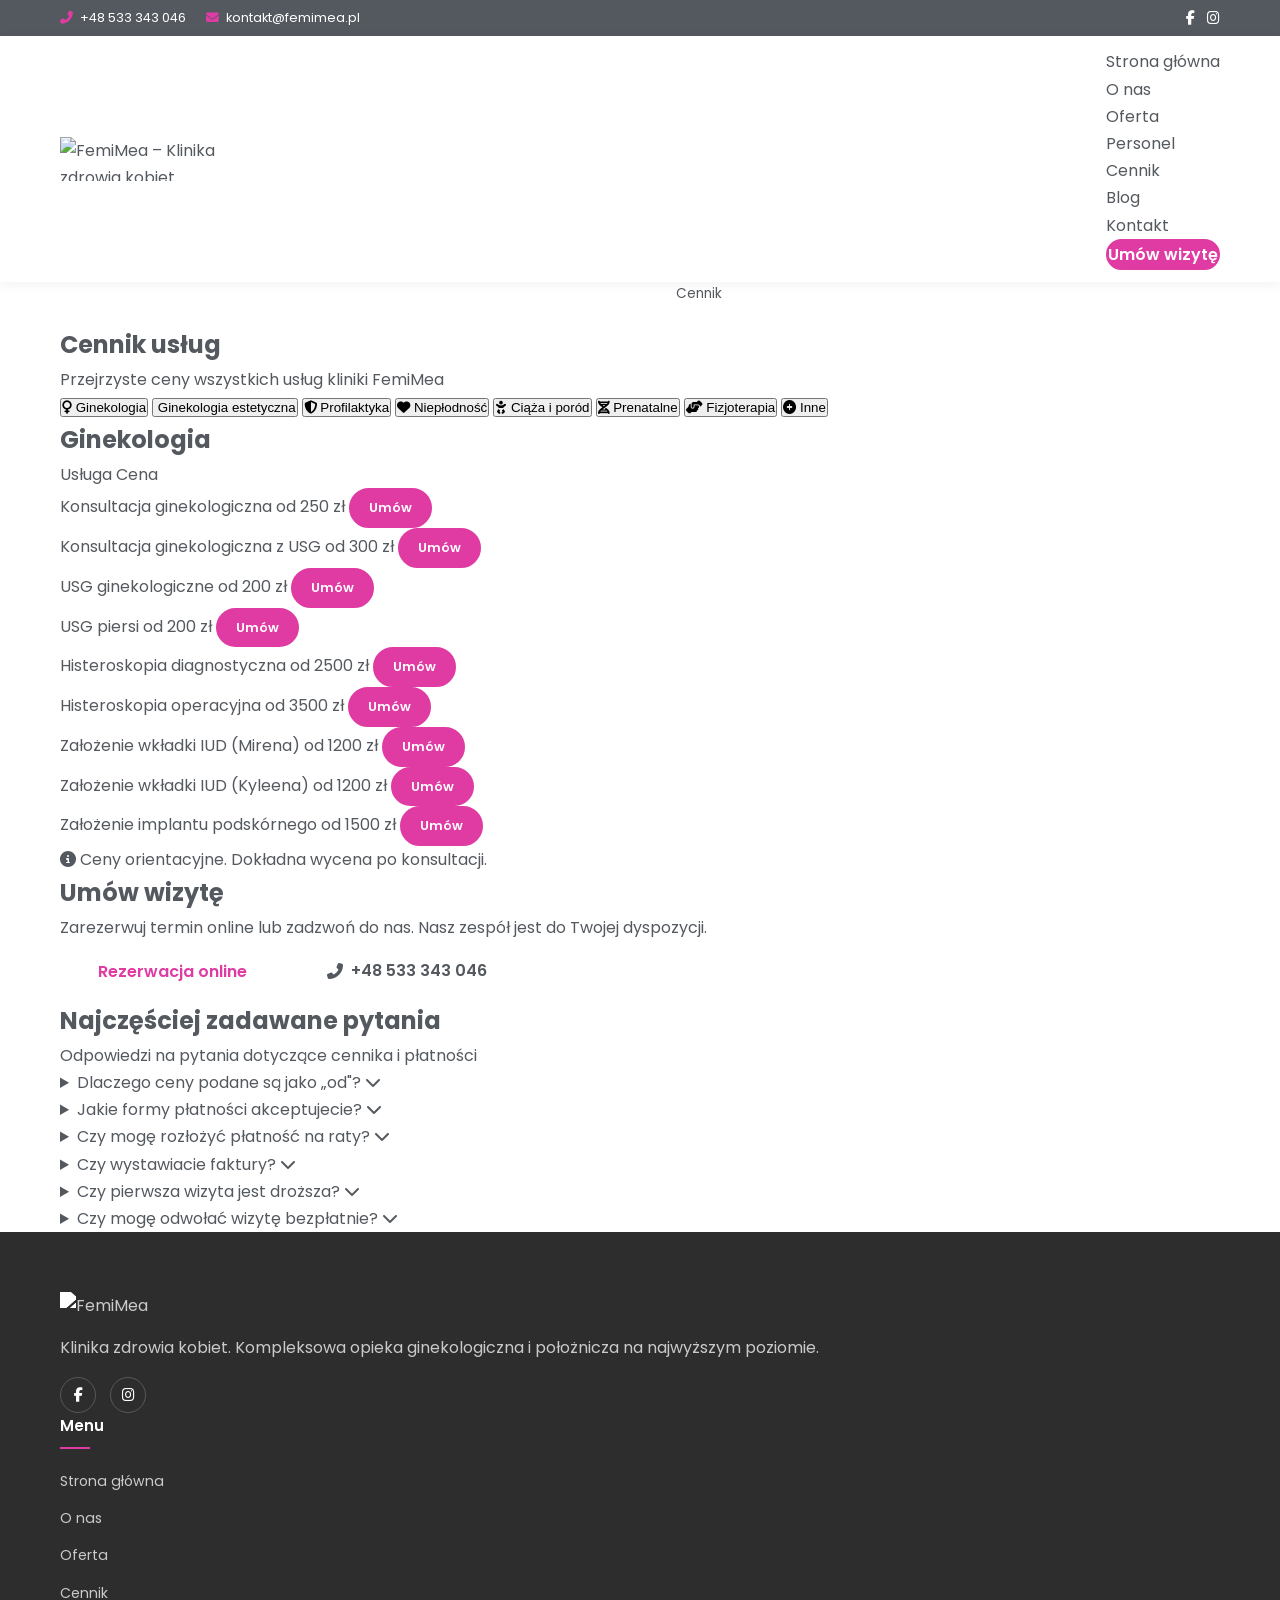
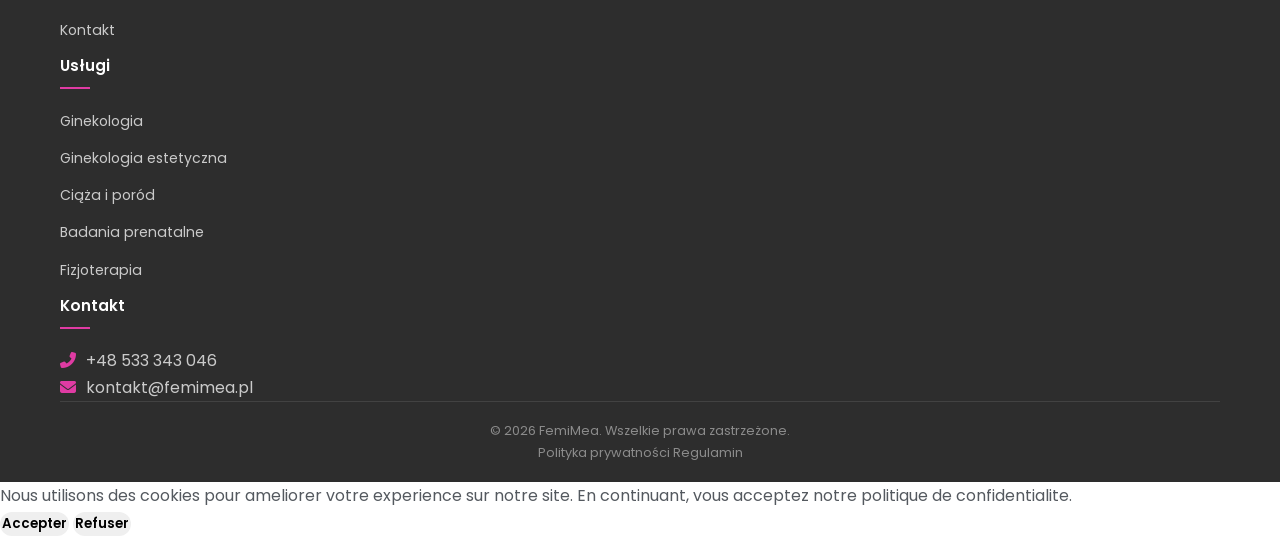
==== FemiMea/cennik.html @ 3c77c41d "feat: Add FemiMea static website - initial batch (CSS, JS, oferta, cennik) First batch of files for " ====
<!DOCTYPE html>
<html lang="pl">
<head>
    <meta charset="UTF-8">
    <meta name="viewport" content="width=device-width, initial-scale=1.0">
    <meta name="description" content="Cennik usług kliniki FemiMea – ginekologia, ginekologia estetyczna, profilaktyka, niepłodność, ciąża, badania prenatalne, fizjoterapia. Sprawdź aktualne ceny.">
    <meta name="keywords" content="cennik ginekolog, cennik usług ginekologicznych, FemiMea cennik, ginekologia estetyczna ceny, badania prenatalne cena, fizjoterapia uroginekologiczna cena">
    <meta name="robots" content="index, follow">
    <meta property="og:title" content="Cennik usług – FemiMea | Klinika zdrowia kobiet">
    <meta property="og:description" content="Sprawdź cennik usług kliniki FemiMea. Ginekologia, ginekologia estetyczna, profilaktyka, ciąża i wiele więcej.">
    <meta property="og:type" content="website">
    <meta property="og:image" content="https://femimea.pl/wp-content/uploads/2022/11/femimea-logo.png">
    <link rel="canonical" href="https://femimea.pl/cennik">
    <title>Cennik usług – FemiMea | Klinika zdrowia kobiet</title>
    <link rel="preconnect" href="https://fonts.googleapis.com">
    <link rel="preconnect" href="https://fonts.gstatic.com" crossorigin>
    <link href="https://fonts.googleapis.com/css2?family=Poppins:wght@300;400;500;600;700&display=swap" rel="stylesheet">
    <link rel="stylesheet" href="https://cdnjs.cloudflare.com/ajax/libs/font-awesome/6.5.1/css/all.min.css">
    <link rel="stylesheet" href="assets/css/styles.css">

    <script type="application/ld+json">
    {
        "@context": "https://schema.org",
        "@type": "MedicalBusiness",
        "name": "FemiMea",
        "image": "https://femimea.pl/wp-content/uploads/2022/11/femimea-logo.png",
        "telephone": "+48533343046",
        "priceRange": "$$",
        "medicalSpecialty": "Gynecology"
    }
    </script>
</head>
<body>

    <!-- ===== TOP BAR ===== -->
    <div class="top-bar">
        <div class="container top-bar__inner">
            <div class="top-bar__contact">
                <a href="tel:+48533343046" class="top-bar__link">
                    <i class="fas fa-phone-alt"></i> +48 533 343 046
                </a>
                <a href="mailto:kontakt@femimea.pl" class="top-bar__link">
                    <i class="fas fa-envelope"></i> kontakt@femimea.pl
                </a>
            </div>
            <div class="top-bar__social">
                <a href="#" aria-label="Facebook" class="top-bar__social-link"><i class="fab fa-facebook-f"></i></a>
                <a href="#" aria-label="Instagram" class="top-bar__social-link"><i class="fab fa-instagram"></i></a>
            </div>
        </div>
    </div>

    <!-- ===== HEADER / NAV ===== -->
    <header class="header" id="header">
        <div class="container header__inner">
            <a href="index.html" class="header__logo">
                <img src="https://femimea.pl/wp-content/uploads/2022/11/femimea-logo.png" alt="FemiMea – Klinika zdrowia kobiet" width="180" height="48">
            </a>

            <button class="header__hamburger" id="navToggle" aria-label="Otwórz menu" aria-expanded="false">
                <span></span><span></span><span></span>
            </button>

            <nav class="header__nav" id="mainNav" aria-label="Nawigacja główna">
                <ul class="header__menu">
                    <li><a href="index.html" class="header__menu-link">Strona główna</a></li>
                    <li><a href="o-nas.html" class="header__menu-link">O nas</a></li>
                    <li><a href="oferta.html" class="header__menu-link">Oferta</a></li>
                    <li><a href="personel.html" class="header__menu-link">Personel</a></li>
                    <li><a href="cennik.html" class="header__menu-link active" aria-current="page">Cennik</a></li>
                    <li><a href="blog.html" class="header__menu-link">Blog</a></li>
                    <li><a href="kontakt.html" class="header__menu-link">Kontakt</a></li>
                </ul>
                <a href="rejestracja.html" class="btn btn--primary header__cta">Umów wizytę</a>
            </nav>
        </div>
    </header>

    <main>

        <!-- ===== HERO BANNER ===== -->
        <section class="hero hero--subpage">
            <div class="container">
                <nav class="breadcrumbs" aria-label="Ścieżka nawigacji">
                    <ol class="breadcrumbs__list" itemscope itemtype="https://schema.org/BreadcrumbList">
                        <li class="breadcrumbs__item" itemprop="itemListElement" itemscope itemtype="https://schema.org/ListItem">
                            <a href="index.html" itemprop="item"><span itemprop="name">Strona główna</span></a>
                            <meta itemprop="position" content="1">
                        </li>
                        <li class="breadcrumbs__item" itemprop="itemListElement" itemscope itemtype="https://schema.org/ListItem">
                            <span itemprop="name" aria-current="page">Cennik</span>
                            <meta itemprop="position" content="2">
                        </li>
                    </ol>
                </nav>
                <h1 class="hero__title">Cennik usług</h1>
                <p class="hero__subtitle">Przejrzyste ceny wszystkich usług kliniki FemiMea</p>
            </div>
        </section>

        <!-- ===== PRICING SECTION ===== -->
        <section class="pricing" id="cennik">
            <div class="container">

                <!-- Tab Navigation -->
                <div class="tabs" role="tablist" aria-label="Kategorie usług">
                    <button class="tabs__btn active" role="tab" aria-selected="true" aria-controls="panel-ginekologia" data-tab="ginekologia" id="tab-ginekologia">
                        <i class="fas fa-venus"></i> Ginekologia
                    </button>
                    <button class="tabs__btn" role="tab" aria-selected="false" aria-controls="panel-estetyczna" data-tab="estetyczna" id="tab-estetyczna">
                        <i class="fas fa-sparkles"></i> Ginekologia estetyczna
                    </button>
                    <button class="tabs__btn" role="tab" aria-selected="false" aria-controls="panel-profilaktyka" data-tab="profilaktyka" id="tab-profilaktyka">
                        <i class="fas fa-shield-alt"></i> Profilaktyka
                    </button>
                    <button class="tabs__btn" role="tab" aria-selected="false" aria-controls="panel-nieplodnosc" data-tab="nieplodnosc" id="tab-nieplodnosc">
                        <i class="fas fa-heart"></i> Niepłodność
                    </button>
                    <button class="tabs__btn" role="tab" aria-selected="false" aria-controls="panel-ciaza" data-tab="ciaza" id="tab-ciaza">
                        <i class="fas fa-baby"></i> Ciąża i poród
                    </button>
                    <button class="tabs__btn" role="tab" aria-selected="false" aria-controls="panel-prenatalne" data-tab="prenatalne" id="tab-prenatalne">
                        <i class="fas fa-dna"></i> Prenatalne
                    </button>
                    <button class="tabs__btn" role="tab" aria-selected="false" aria-controls="panel-fizjoterapia" data-tab="fizjoterapia" id="tab-fizjoterapia">
                        <i class="fas fa-hands-helping"></i> Fizjoterapia
                    </button>
                    <button class="tabs__btn" role="tab" aria-selected="false" aria-controls="panel-inne" data-tab="inne" id="tab-inne">
                        <i class="fas fa-plus-circle"></i> Inne
                    </button>
                </div>

                <!-- ===== TAB PANELS ===== -->

                <!-- GINEKOLOGIA -->
                <div class="tabs__panel active" role="tabpanel" id="panel-ginekologia" aria-labelledby="tab-ginekologia" data-panel="ginekologia">
                    <h2 class="tabs__panel-title">Ginekologia</h2>
                    <div class="pricing-table">
                        <div class="pricing-table__header">
                            <span class="pricing-table__col pricing-table__col--service">Usługa</span>
                            <span class="pricing-table__col pricing-table__col--price">Cena</span>
                            <span class="pricing-table__col pricing-table__col--action"></span>
                        </div>
                        <div class="pricing-table__row">
                            <span class="pricing-table__service">Konsultacja ginekologiczna</span>
                            <span class="pricing-table__price">od 250 zł</span>
                            <a href="rejestracja.html" class="btn btn--sm btn--primary">Umów</a>
                        </div>
                        <div class="pricing-table__row">
                            <span class="pricing-table__service">Konsultacja ginekologiczna z USG</span>
                            <span class="pricing-table__price">od 300 zł</span>
                            <a href="rejestracja.html" class="btn btn--sm btn--primary">Umów</a>
                        </div>
                        <div class="pricing-table__row">
                            <span class="pricing-table__service">USG ginekologiczne</span>
                            <span class="pricing-table__price">od 200 zł</span>
                            <a href="rejestracja.html" class="btn btn--sm btn--primary">Umów</a>
                        </div>
                        <div class="pricing-table__row">
                            <span class="pricing-table__service">USG piersi</span>
                            <span class="pricing-table__price">od 200 zł</span>
                            <a href="rejestracja.html" class="btn btn--sm btn--primary">Umów</a>
                        </div>
                        <div class="pricing-table__row">
                            <span class="pricing-table__service">Histeroskopia diagnostyczna</span>
                            <span class="pricing-table__price">od 2500 zł</span>
                            <a href="rejestracja.html" class="btn btn--sm btn--primary">Umów</a>
                        </div>
                        <div class="pricing-table__row">
                            <span class="pricing-table__service">Histeroskopia operacyjna</span>
                            <span class="pricing-table__price">od 3500 zł</span>
                            <a href="rejestracja.html" class="btn btn--sm btn--primary">Umów</a>
                        </div>
                        <div class="pricing-table__row">
                            <span class="pricing-table__service">Założenie wkładki IUD (Mirena)</span>
                            <span class="pricing-table__price">od 1200 zł</span>
                            <a href="rejestracja.html" class="btn btn--sm btn--primary">Umów</a>
                        </div>
                        <div class="pricing-table__row">
                            <span class="pricing-table__service">Założenie wkładki IUD (Kyleena)</span>
                            <span class="pricing-table__price">od 1200 zł</span>
                            <a href="rejestracja.html" class="btn btn--sm btn--primary">Umów</a>
                        </div>
                        <div class="pricing-table__row">
                            <span class="pricing-table__service">Założenie implantu podskórnego</span>
                            <span class="pricing-table__price">od 1500 zł</span>
                            <a href="rejestracja.html" class="btn btn--sm btn--primary">Umów</a>
                        </div>
                    </div>
                </div>

                <!-- GINEKOLOGIA ESTETYCZNA -->
                <div class="tabs__panel" role="tabpanel" id="panel-estetyczna" aria-labelledby="tab-estetyczna" data-panel="estetyczna" hidden>
                    <h2 class="tabs__panel-title">Ginekologia estetyczna</h2>
                    <div class="pricing-table">
                        <div class="pricing-table__header">
                            <span class="pricing-table__col pricing-table__col--service">Usługa</span>
                            <span class="pricing-table__col pricing-table__col--price">Cena</span>
                            <span class="pricing-table__col pricing-table__col--action"></span>
                        </div>
                        <div class="pricing-table__row">
                            <span class="pricing-table__service">Terapia HIFU</span>
                            <span class="pricing-table__price">od 3000 zł</span>
                            <a href="rejestracja.html" class="btn btn--sm btn--primary">Umów</a>
                        </div>
                        <div class="pricing-table__row">
                            <span class="pricing-table__service">Labioplastyka</span>
                            <span class="pricing-table__price">od 4000 zł</span>
                            <a href="rejestracja.html" class="btn btn--sm btn--primary">Umów</a>
                        </div>
                        <div class="pricing-table__row">
                            <span class="pricing-table__service">G-Shot</span>
                            <span class="pricing-table__price">od 1500 zł</span>
                            <a href="rejestracja.html" class="btn btn--sm btn--primary">Umów</a>
                        </div>
                        <div class="pricing-table__row">
                            <span class="pricing-table__service">O-Shot</span>
                            <span class="pricing-table__price">od 1500 zł</span>
                            <a href="rejestracja.html" class="btn btn--sm btn--primary">Umów</a>
                        </div>
                        <div class="pricing-table__row">
                            <span class="pricing-table__service">Kwas hialuronowy wargi sromowe</span>
                            <span class="pricing-table__price">od 2500 zł</span>
                            <a href="rejestracja.html" class="btn btn--sm btn--primary">Umów</a>
                        </div>
                        <div class="pricing-table__row">
                            <span class="pricing-table__service">Rewitalizacja PRP</span>
                            <span class="pricing-table__price">od 1200 zł</span>
                            <a href="rejestracja.html" class="btn btn--sm btn--primary">Umów</a>
                        </div>
                        <div class="pricing-table__row">
                            <span class="pricing-table__service">Plastyka krocza</span>
                            <span class="pricing-table__price">od 4000 zł</span>
                            <a href="rejestracja.html" class="btn btn--sm btn--primary">Umów</a>
                        </div>
                    </div>
                </div>

                <!-- PROFILAKTYKA -->
                <div class="tabs__panel" role="tabpanel" id="panel-profilaktyka" aria-labelledby="tab-profilaktyka" data-panel="profilaktyka" hidden>
                    <h2 class="tabs__panel-title">Profilaktyka</h2>
                    <div class="pricing-table">
                        <div class="pricing-table__header">
                            <span class="pricing-table__col pricing-table__col--service">Usługa</span>
                            <span class="pricing-table__col pricing-table__col--price">Cena</span>
                            <span class="pricing-table__col pricing-table__col--action"></span>
                        </div>
                        <div class="pricing-table__row">
                            <span class="pricing-table__service">Test HPV</span>
                            <span class="pricing-table__price">od 250 zł</span>
                            <a href="rejestracja.html" class="btn btn--sm btn--primary">Umów</a>
                        </div>
                        <div class="pricing-table__row">
                            <span class="pricing-table__service">Cytologia LBC</span>
                            <span class="pricing-table__price">od 150 zł</span>
                            <a href="rejestracja.html" class="btn btn--sm btn--primary">Umów</a>
                        </div>
                        <div class="pricing-table__row">
                            <span class="pricing-table__service">Kolposkopia</span>
                            <span class="pricing-table__price">od 300 zł</span>
                            <a href="rejestracja.html" class="btn btn--sm btn--primary">Umów</a>
                        </div>
                        <div class="pricing-table__row">
                            <span class="pricing-table__service">Konizacja LEEP/LLETZ</span>
                            <span class="pricing-table__price">od 2500 zł</span>
                            <a href="rejestracja.html" class="btn btn--sm btn--primary">Umów</a>
                        </div>
                        <div class="pricing-table__row">
                            <span class="pricing-table__service">Szczepienie HPV Gardasil 9</span>
                            <span class="pricing-table__price">od 800 zł/dawka</span>
                            <a href="rejestracja.html" class="btn btn--sm btn--primary">Umów</a>
                        </div>
                    </div>
                </div>

                <!-- NIEPŁODNOŚĆ -->
                <div class="tabs__panel" role="tabpanel" id="panel-nieplodnosc" aria-labelledby="tab-nieplodnosc" data-panel="nieplodnosc" hidden>
                    <h2 class="tabs__panel-title">Niepłodność</h2>
                    <div class="pricing-table">
                        <div class="pricing-table__header">
                            <span class="pricing-table__col pricing-table__col--service">Usługa</span>
                            <span class="pricing-table__col pricing-table__col--price">Cena</span>
                            <span class="pricing-table__col pricing-table__col--action"></span>
                        </div>
                        <div class="pricing-table__row">
                            <span class="pricing-table__service">Konsultacja ws. niepłodności</span>
                            <span class="pricing-table__price">od 300 zł</span>
                            <a href="rejestracja.html" class="btn btn--sm btn--primary">Umów</a>
                        </div>
                        <div class="pricing-table__row">
                            <span class="pricing-table__service">Diagnostyka hormonalna</span>
                            <span class="pricing-table__price">od 300 zł</span>
                            <a href="rejestracja.html" class="btn btn--sm btn--primary">Umów</a>
                        </div>
                        <div class="pricing-table__row">
                            <span class="pricing-table__service">HyFoSy</span>
                            <span class="pricing-table__price">od 1500 zł</span>
                            <a href="rejestracja.html" class="btn btn--sm btn--primary">Umów</a>
                        </div>
                        <div class="pricing-table__row">
                            <span class="pricing-table__service">Monitorowanie owulacji</span>
                            <span class="pricing-table__price">od 200 zł/wizyta</span>
                            <a href="rejestracja.html" class="btn btn--sm btn--primary">Umów</a>
                        </div>
                    </div>
                </div>

                <!-- CIĄŻA I PORÓD -->
                <div class="tabs__panel" role="tabpanel" id="panel-ciaza" aria-labelledby="tab-ciaza" data-panel="ciaza" hidden>
                    <h2 class="tabs__panel-title">Ciąża i poród</h2>
                    <div class="pricing-table">
                        <div class="pricing-table__header">
                            <span class="pricing-table__col pricing-table__col--service">Usługa</span>
                            <span class="pricing-table__col pricing-table__col--price">Cena</span>
                            <span class="pricing-table__col pricing-table__col--action"></span>
                        </div>
                        <div class="pricing-table__row">
                            <span class="pricing-table__service">Wizyta położnicza z USG</span>
                            <span class="pricing-table__price">od 300 zł</span>
                            <a href="rejestracja.html" class="btn btn--sm btn--primary">Umów</a>
                        </div>
                        <div class="pricing-table__row">
                            <span class="pricing-table__service">Badanie KTG</span>
                            <span class="pricing-table__price">od 100 zł</span>
                            <a href="rejestracja.html" class="btn btn--sm btn--primary">Umów</a>
                        </div>
                        <div class="pricing-table__row">
                            <span class="pricing-table__service">Konsultacja z położną</span>
                            <span class="pricing-table__price">od 150 zł</span>
                            <a href="rejestracja.html" class="btn btn--sm btn--primary">Umów</a>
                        </div>
                        <div class="pricing-table__row">
                            <span class="pricing-table__service">Kurs przedporodowy indywidualny</span>
                            <span class="pricing-table__price">od 500 zł</span>
                            <a href="rejestracja.html" class="btn btn--sm btn--primary">Umów</a>
                        </div>
                    </div>
                </div>

                <!-- PRENATALNE -->
                <div class="tabs__panel" role="tabpanel" id="panel-prenatalne" aria-labelledby="tab-prenatalne" data-panel="prenatalne" hidden>
                    <h2 class="tabs__panel-title">Badania prenatalne</h2>
                    <div class="pricing-table">
                        <div class="pricing-table__header">
                            <span class="pricing-table__col pricing-table__col--service">Usługa</span>
                            <span class="pricing-table__col pricing-table__col--price">Cena</span>
                            <span class="pricing-table__col pricing-table__col--action"></span>
                        </div>
                        <div class="pricing-table__row">
                            <span class="pricing-table__service">USG genetyczne I trymestru</span>
                            <span class="pricing-table__price">od 400 zł</span>
                            <a href="rejestracja.html" class="btn btn--sm btn--primary">Umów</a>
                        </div>
                        <div class="pricing-table__row">
                            <span class="pricing-table__service">Test wolnego DNA płodu</span>
                            <span class="pricing-table__price">od 1800 zł</span>
                            <a href="rejestracja.html" class="btn btn--sm btn--primary">Umów</a>
                        </div>
                        <div class="pricing-table__row">
                            <span class="pricing-table__service">USG II trymestru</span>
                            <span class="pricing-table__price">od 350 zł</span>
                            <a href="rejestracja.html" class="btn btn--sm btn--primary">Umów</a>
                        </div>
                        <div class="pricing-table__row">
                            <span class="pricing-table__service">USG III trymestru</span>
                            <span class="pricing-table__price">od 300 zł</span>
                            <a href="rejestracja.html" class="btn btn--sm btn--primary">Umów</a>
                        </div>
                    </div>
                </div>

                <!-- FIZJOTERAPIA -->
                <div class="tabs__panel" role="tabpanel" id="panel-fizjoterapia" aria-labelledby="tab-fizjoterapia" data-panel="fizjoterapia" hidden>
                    <h2 class="tabs__panel-title">Fizjoterapia</h2>
                    <div class="pricing-table">
                        <div class="pricing-table__header">
                            <span class="pricing-table__col pricing-table__col--service">Usługa</span>
                            <span class="pricing-table__col pricing-table__col--price">Cena</span>
                            <span class="pricing-table__col pricing-table__col--action"></span>
                        </div>
                        <div class="pricing-table__row">
                            <span class="pricing-table__service">Fizjoterapia uroginekologiczna</span>
                            <span class="pricing-table__price">od 200 zł</span>
                            <a href="rejestracja.html" class="btn btn--sm btn--primary">Umów</a>
                        </div>
                        <div class="pricing-table__row">
                            <span class="pricing-table__service">Fizjoterapia w ciąży</span>
                            <span class="pricing-table__price">od 200 zł</span>
                            <a href="rejestracja.html" class="btn btn--sm btn--primary">Umów</a>
                        </div>
                        <div class="pricing-table__row">
                            <span class="pricing-table__service">Fizjoterapia poporodowa</span>
                            <span class="pricing-table__price">od 200 zł</span>
                            <a href="rejestracja.html" class="btn btn--sm btn--primary">Umów</a>
                        </div>
                    </div>
                </div>

                <!-- INNE -->
                <div class="tabs__panel" role="tabpanel" id="panel-inne" aria-labelledby="tab-inne" data-panel="inne" hidden>
                    <h2 class="tabs__panel-title">Inne usługi</h2>
                    <div class="pricing-table">
                        <div class="pricing-table__header">
                            <span class="pricing-table__col pricing-table__col--service">Usługa</span>
                            <span class="pricing-table__col pricing-table__col--price">Cena</span>
                            <span class="pricing-table__col pricing-table__col--action"></span>
                        </div>
                        <div class="pricing-table__row">
                            <span class="pricing-table__service">Konsultacja endokrynologiczna</span>
                            <span class="pricing-table__price">od 300 zł</span>
                            <a href="rejestracja.html" class="btn btn--sm btn--primary">Umów</a>
                        </div>
                        <div class="pricing-table__row">
                            <span class="pricing-table__service">Konsultacja kardiologiczna</span>
                            <span class="pricing-table__price">od 300 zł</span>
                            <a href="rejestracja.html" class="btn btn--sm btn--primary">Umów</a>
                        </div>
                        <div class="pricing-table__row">
                            <span class="pricing-table__service">Konsultacja psychologiczna/seksuologiczna</span>
                            <span class="pricing-table__price">od 250 zł</span>
                            <a href="rejestracja.html" class="btn btn--sm btn--primary">Umów</a>
                        </div>
                        <div class="pricing-table__row">
                            <span class="pricing-table__service">Wlew żelaza (Ferinject)</span>
                            <span class="pricing-table__price">od 400 zł</span>
                            <a href="rejestracja.html" class="btn btn--sm btn--primary">Umów</a>
                        </div>
                        <div class="pricing-table__row">
                            <span class="pricing-table__service">Diagnostyka menopauzy</span>
                            <span class="pricing-table__price">od 400 zł</span>
                            <a href="rejestracja.html" class="btn btn--sm btn--primary">Umów</a>
                        </div>
                    </div>
                </div>

                <!-- Disclaimer -->
                <p class="pricing__disclaimer">
                    <i class="fas fa-info-circle"></i>
                    Ceny orientacyjne. Dokładna wycena po konsultacji.
                </p>

            </div>
        </section>

        <!-- ===== CTA SECTION ===== -->
        <section class="cta">
            <div class="container cta__inner">
                <h2 class="cta__title">Umów wizytę</h2>
                <p class="cta__text">Zarezerwuj termin online lub zadzwoń do nas. Nasz zespół jest do Twojej dyspozycji.</p>
                <div class="cta__buttons">
                    <a href="rejestracja.html" class="btn btn--white btn--lg">Rezerwacja online</a>
                    <a href="tel:+48533343046" class="btn btn--outline-white btn--lg">
                        <i class="fas fa-phone-alt"></i> +48 533 343 046
                    </a>
                </div>
            </div>
        </section>

        <!-- ===== FAQ SECTION ===== -->
        <section class="faq" id="faq">
            <div class="container">
                <h2 class="section-title">Najczęściej zadawane pytania</h2>
                <p class="section-subtitle">Odpowiedzi na pytania dotyczące cennika i płatności</p>

                <div class="faq__list">
                    <details class="faq__item">
                        <summary class="faq__question">
                            <span>Dlaczego ceny podane są jako „od"?</span>
                            <i class="fas fa-chevron-down faq__icon"></i>
                        </summary>
                        <div class="faq__answer">
                            <p>Ceny podane na stronie są cenami orientacyjnymi. Ostateczny koszt usługi zależy od indywidualnego przypadku, zakresu badań i zastosowanych materiałów. Dokładną wycenę otrzymasz po konsultacji z lekarzem.</p>
                        </div>
                    </details>

                    <details class="faq__item">
                        <summary class="faq__question">
                            <span>Jakie formy płatności akceptujecie?</span>
                            <i class="fas fa-chevron-down faq__icon"></i>
                        </summary>
                        <div class="faq__answer">
                            <p>Akceptujemy płatności gotówką, kartą płatniczą oraz BLIK. Dla wybranych zabiegów możliwe są również płatności ratalne.</p>
                        </div>
                    </details>

                    <details class="faq__item">
                        <summary class="faq__question">
                            <span>Czy mogę rozłożyć płatność na raty?</span>
                            <i class="fas fa-chevron-down faq__icon"></i>
                        </summary>
                        <div class="faq__answer">
                            <p>Tak, dla zabiegów o wyższej wartości (np. ginekologia estetyczna, histeroskopia) oferujemy możliwość rozłożenia płatności na raty. Szczegóły ustalisz w recepcji kliniki.</p>
                        </div>
                    </details>

                    <details class="faq__item">
                        <summary class="faq__question">
                            <span>Czy wystawiacie faktury?</span>
                            <i class="fas fa-chevron-down faq__icon"></i>
                        </summary>
                        <div class="faq__answer">
                            <p>Tak, na życzenie pacjentki wystawiamy faktury VAT. Prosimy o zgłoszenie chęci otrzymania faktury przed dokonaniem płatności.</p>
                        </div>
                    </details>

                    <details class="faq__item">
                        <summary class="faq__question">
                            <span>Czy pierwsza wizyta jest droższa?</span>
                            <i class="fas fa-chevron-down faq__icon"></i>
                        </summary>
                        <div class="faq__answer">
                            <p>Nie, cena pierwszej wizyty jest taka sama jak wizyty kontrolnej. Podczas pierwszej konsultacji lekarz poświęca więcej czasu na wywiad i diagnostykę, ale koszt pozostaje bez zmian.</p>
                        </div>
                    </details>

                    <details class="faq__item">
                        <summary class="faq__question">
                            <span>Czy mogę odwołać wizytę bezpłatnie?</span>
                            <i class="fas fa-chevron-down faq__icon"></i>
                        </summary>
                        <div class="faq__answer">
                            <p>Tak, wizytę można odwołać bezpłatnie z co najmniej 24-godzinnym wyprzedzeniem. W przypadku późniejszego odwołania lub niestawienia się na wizytę może zostać naliczona opłata.</p>
                        </div>
                    </details>
                </div>
            </div>
        </section>

    </main>

    <!-- ===== FOOTER ===== -->
    <footer class="footer">
        <div class="container">
            <div class="footer__grid">
                <div class="footer__col">
                    <a href="index.html" class="footer__logo">
                        <img src="https://femimea.pl/wp-content/uploads/2022/11/femimea-logo.png" alt="FemiMea" width="160" height="42">
                    </a>
                    <p class="footer__desc">Klinika zdrowia kobiet. Kompleksowa opieka ginekologiczna i położnicza na najwyższym poziomie.</p>
                    <div class="footer__social">
                        <a href="#" aria-label="Facebook"><i class="fab fa-facebook-f"></i></a>
                        <a href="#" aria-label="Instagram"><i class="fab fa-instagram"></i></a>
                    </div>
                </div>
                <div class="footer__col">
                    <h3 class="footer__heading">Menu</h3>
                    <ul class="footer__links">
                        <li><a href="index.html">Strona główna</a></li>
                        <li><a href="o-nas.html">O nas</a></li>
                        <li><a href="oferta.html">Oferta</a></li>
                        <li><a href="cennik.html">Cennik</a></li>
                        <li><a href="kontakt.html">Kontakt</a></li>
                    </ul>
                </div>
                <div class="footer__col">
                    <h3 class="footer__heading">Usługi</h3>
                    <ul class="footer__links">
                        <li><a href="oferta.html">Ginekologia</a></li>
                        <li><a href="oferta.html">Ginekologia estetyczna</a></li>
                        <li><a href="oferta.html">Ciąża i poród</a></li>
                        <li><a href="oferta.html">Badania prenatalne</a></li>
                        <li><a href="oferta.html">Fizjoterapia</a></li>
                    </ul>
                </div>
                <div class="footer__col">
                    <h3 class="footer__heading">Kontakt</h3>
                    <ul class="footer__contact">
                        <li>
                            <i class="fas fa-phone-alt"></i>
                            <a href="tel:+48533343046">+48 533 343 046</a>
                        </li>
                        <li>
                            <i class="fas fa-envelope"></i>
                            <a href="mailto:kontakt@femimea.pl">kontakt@femimea.pl</a>
                        </li>
                    </ul>
                </div>
            </div>
            <div class="footer__bottom">
                <p>&copy; 2026 FemiMea. Wszelkie prawa zastrzeżone.</p>
                <div class="footer__legal">
                    <a href="polityka-prywatnosci.html">Polityka prywatności</a>
                    <a href="regulamin.html">Regulamin</a>
                </div>
            </div>
        </div>
    </footer>

    <script src="assets/js/main.js"></script>
</body>
</html>
---- FemiMea/assets/css/styles.css ----
/* ============================================================
   FemiMea - styles.css
   Premium Women's Health Clinic
   Colors: Primary #DF3BA3, Secondary #54595F, Accent #61CE70, Teal #0CB8B6
   Font: Poppins
   ============================================================ */

/* --- RESET & BASE --- */
*, *::before, *::after { box-sizing: border-box; margin: 0; padding: 0; }

html {
  font-size: 16px;
  scroll-behavior: smooth;
  -webkit-font-smoothing: antialiased;
}

body {
  font-family: 'Poppins', sans-serif;
  color: #54595F;
  background: #fff;
  line-height: 1.7;
}

img { max-width: 100%; height: auto; display: block; }
a { color: inherit; text-decoration: none; transition: color .25s, background .25s, box-shadow .25s; }
ul, ol { list-style: none; }
address { font-style: normal; }

.container {
  width: 100%;
  max-width: 1200px;
  margin: 0 auto;
  padding: 0 20px;
}

/* --- BUTTONS --- */
.btn {
  display: inline-flex;
  align-items: center;
  gap: 8px;
  font-family: inherit;
  font-weight: 600;
  border: 2px solid transparent;
  border-radius: 30px;
  cursor: pointer;
  transition: all .3s ease;
  text-align: center;
  justify-content: center;
  white-space: nowrap;
}

.btn--sm { font-size: .8rem; padding: 7px 18px; }
.btn--md { font-size: .9rem; padding: 10px 28px; }
.btn--lg { font-size: 1rem; padding: 14px 36px; }

.btn--accent {
  background: #61CE70;
  color: #fff;
  border-color: #61CE70;
}
.btn--accent:hover { background: #4fb85d; border-color: #4fb85d; box-shadow: 0 4px 16px rgba(97,206,112,.35); }

.btn--primary {
  background: #DF3BA3;
  color: #fff;
  border-color: #DF3BA3;
}
.btn--primary:hover { background: #c82e90; border-color: #c82e90; box-shadow: 0 4px 16px rgba(223,59,163,.35); }

.btn--outline {
  background: transparent;
  color: #DF3BA3;
  border-color: #DF3BA3;
}
.btn--outline:hover { background: #DF3BA3; color: #fff; }

.btn--white {
  background: #fff;
  color: #DF3BA3;
  border-color: #fff;
}
.btn--white:hover { background: #f5f5f5; box-shadow: 0 4px 16px rgba(0,0,0,.1); }

.btn--nav { padding: 8px 24px; font-size: .85rem; }

/* --- TOP BAR --- */
.top-bar {
  background: #54595F;
  color: #fff;
  font-size: .8rem;
  padding: 6px 0;
}
.top-bar__inner {
  display: flex;
  align-items: center;
  justify-content: space-between;
  flex-wrap: wrap;
  gap: 8px;
}
.top-bar__contact { display: flex; gap: 20px; }
.top-bar__contact a { color: #fff; }
.top-bar__contact a:hover { color: #61CE70; }
.top-bar__contact i,
.top-bar__address i { margin-right: 4px; color: #DF3BA3; }
.top-bar__address { color: rgba(255,255,255,.85); }
.top-bar__social { display: flex; gap: 12px; }
.top-bar__social a { color: #fff; font-size: .9rem; }
.top-bar__social a:hover { color: #DF3BA3; }

/* --- HEADER --- */
.header {
  background: #fff;
  box-shadow: 0 2px 12px rgba(0,0,0,.06);
  position: sticky;
  top: 0;
  z-index: 1000;
}
.header__inner {
  display: flex;
  align-items: center;
  justify-content: space-between;
  padding-top: 12px;
  padding-bottom: 12px;
}
.header__logo img { height: 44px; width: auto; }
.header__nav-list {
  display: flex;
  align-items: center;
  gap: 28px;
}
.header__nav-list a {
  font-size: .9rem;
  font-weight: 500;
  color: #54595F;
  position: relative;
}
.header__nav-list a::after {
  content: '';
  position: absolute;
  bottom: -4px;
  left: 0;
  width: 0;
  height: 2px;
  background: #DF3BA3;
  transition: width .3s;
}
.header__nav-list a:hover::after,
.header__nav-list a.active::after { width: 100%; }
.header__nav-list a.active { color: #DF3BA3; }
.header__nav-list .btn::after { display: none; }

/* Hamburger */
.header__hamburger {
  display: none;
  flex-direction: column;
  gap: 5px;
  background: none;
  border: none;
  cursor: pointer;
  padding: 4px;
}
.header__hamburger span {
  display: block;
  width: 26px;
  height: 2px;
  background: #54595F;
  border-radius: 2px;
  transition: transform .3s, opacity .3s;
}
.header__hamburger.open span:nth-child(1) { transform: translateY(7px) rotate(45deg); }
.header__hamburger.open span:nth-child(2) { opacity: 0; }
.header__hamburger.open span:nth-child(3) { transform: translateY(-7px) rotate(-45deg); }

/* --- PAGE HERO / BANNER --- */
.page-hero {
  background: linear-gradient(135deg, #DF3BA3 0%, #0CB8B6 100%);
  color: #fff;
  padding: 60px 0 50px;
  text-align: center;
}
.page-hero__title {
  font-size: 2.6rem;
  font-weight: 700;
  margin-bottom: 8px;
}
.page-hero__subtitle {
  font-size: 1.1rem;
  font-weight: 300;
  opacity: .9;
}

/* Breadcrumbs */
.breadcrumbs { margin-bottom: 20px; }
.breadcrumbs__list {
  display: flex;
  align-items: center;
  justify-content: center;
  gap: 6px;
  font-size: .85rem;
}
.breadcrumbs__item a { color: rgba(255,255,255,.8); }
.breadcrumbs__item a:hover { color: #fff; text-decoration: underline; }
.breadcrumbs__item + .breadcrumbs__item::before {
  content: '\203A';
  margin-right: 6px;
  color: rgba(255,255,255,.5);
}
.breadcrumbs__item--active { color: #fff; font-weight: 500; }

/* --- FILTER BAR --- */
.filter-bar {
  background: #f8f8fa;
  padding: 28px 0;
  border-bottom: 1px solid #eee;
}
.filter-bar__buttons {
  display: flex;
  flex-wrap: wrap;
  gap: 10px;
  justify-content: center;
}
.filter-btn {
  font-family: inherit;
  font-size: .85rem;
  font-weight: 500;
  padding: 9px 22px;
  border: 2px solid #e0e0e0;
  border-radius: 30px;
  background: #fff;
  color: #54595F;
  cursor: pointer;
  transition: all .3s ease;
}
.filter-btn:hover {
  border-color: #DF3BA3;
  color: #DF3BA3;
}
.filter-btn.active,
.filter-btn.is-active {
  background: #DF3BA3;
  color: #fff;
  border-color: #DF3BA3;
}

/* --- SERVICES GRID --- */
.services-grid-section {
  padding: 60px 0 80px;
}
.services-grid {
  display: grid;
  grid-template-columns: repeat(3, 1fr);
  gap: 28px;
}

/* --- SERVICE CARD --- */
.service-card {
  background: #fff;
  border: 1px solid #eee;
  border-radius: 14px;
  padding: 32px 28px 28px;
  display: flex;
  flex-direction: column;
  transition: transform .3s ease, box-shadow .3s ease;
  position: relative;
  overflow: hidden;
}
.service-card::before {
  content: '';
  position: absolute;
  top: 0;
  left: 0;
  width: 100%;
  height: 4px;
  background: linear-gradient(90deg, #DF3BA3, #0CB8B6);
  transform: scaleX(0);
  transform-origin: left;
  transition: transform .3s ease;
}
.service-card:hover {
  transform: translateY(-6px);
  box-shadow: 0 12px 36px rgba(223,59,163,.12);
}
.service-card:hover::before { transform: scaleX(1); }

.service-card__icon {
  width: 56px;
  height: 56px;
  border-radius: 14px;
  background: linear-gradient(135deg, rgba(223,59,163,.1), rgba(12,184,182,.1));
  display: flex;
  align-items: center;
  justify-content: center;
  font-size: 1.4rem;
  color: #DF3BA3;
  margin-bottom: 18px;
}

.service-card__badge {
  display: inline-block;
  font-size: .7rem;
  font-weight: 600;
  text-transform: uppercase;
  letter-spacing: .5px;
  color: #0CB8B6;
  background: rgba(12,184,182,.1);
  padding: 3px 12px;
  border-radius: 20px;
  margin-bottom: 12px;
  align-self: flex-start;
}

.service-card__title {
  font-size: 1.05rem;
  font-weight: 600;
  color: #333;
  margin-bottom: 10px;
  line-height: 1.4;
}

.service-card__desc {
  font-size: .88rem;
  color: #6b7280;
  line-height: 1.6;
  margin-bottom: 20px;
  flex-grow: 1;
}

.service-card__actions {
  display: flex;
  gap: 10px;
  flex-wrap: wrap;
}

/* Card hidden by filter */
.service-card.hidden {
  display: none;
}

/* --- CTA SECTION --- */
.cta-section {
  background: linear-gradient(135deg, #DF3BA3 0%, #a02d7a 100%);
  color: #fff;
  padding: 70px 0;
}
.cta-section__inner { text-align: center; }
.cta-section__title {
  font-size: 2rem;
  font-weight: 700;
  margin-bottom: 14px;
}
.cta-section__text {
  font-size: 1.05rem;
  font-weight: 300;
  opacity: .9;
  max-width: 600px;
  margin: 0 auto 30px;
}
.cta-section__buttons {
  display: flex;
  gap: 16px;
  justify-content: center;
  flex-wrap: wrap;
}

/* --- FOOTER --- */
.footer {
  background: #2d2d2d;
  color: rgba(255,255,255,.75);
  padding: 60px 0 0;
}
.footer__inner {
  display: grid;
  grid-template-columns: 1.4fr 1fr 1fr 1.2fr;
  gap: 40px;
  padding-bottom: 40px;
}
.footer__logo { margin-bottom: 16px; filter: brightness(0) invert(1); height: 36px; width: auto; }
.footer__about { font-size: .88rem; line-height: 1.7; }
.footer__heading {
  color: #fff;
  font-size: .95rem;
  font-weight: 600;
  margin-bottom: 18px;
  position: relative;
  padding-bottom: 10px;
}
.footer__heading::after {
  content: '';
  position: absolute;
  bottom: 0;
  left: 0;
  width: 30px;
  height: 2px;
  background: #DF3BA3;
}
.footer__links li { margin-bottom: 10px; }
.footer__links a { font-size: .88rem; }
.footer__links a:hover { color: #DF3BA3; }
.footer__contact p { font-size: .88rem; margin-bottom: 10px; }
.footer__contact i { color: #DF3BA3; margin-right: 6px; width: 16px; text-align: center; }
.footer__contact a:hover { color: #DF3BA3; }
.footer__social { margin-top: 16px; display: flex; gap: 14px; }
.footer__social a {
  width: 36px;
  height: 36px;
  border-radius: 50%;
  border: 1px solid rgba(255,255,255,.2);
  display: flex;
  align-items: center;
  justify-content: center;
  color: #fff;
  font-size: .9rem;
}
.footer__social a:hover { background: #DF3BA3; border-color: #DF3BA3; }
.footer__bottom {
  border-top: 1px solid rgba(255,255,255,.1);
  padding: 18px 0;
  text-align: center;
  font-size: .8rem;
  color: rgba(255,255,255,.45);
}

/* --- RESPONSIVE --- */
@media (max-width: 992px) {
  .services-grid { grid-template-columns: repeat(2, 1fr); }
  .footer__inner { grid-template-columns: repeat(2, 1fr); }
}

@media (max-width: 768px) {
  .top-bar__address { display: none; }

  .header__hamburger { display: flex; }
  .header__nav {
    position: fixed;
    top: 68px;
    left: 0;
    right: 0;
    background: #fff;
    box-shadow: 0 8px 24px rgba(0,0,0,.1);
    padding: 20px;
    transform: translateY(-120%);
    transition: transform .35s ease;
    z-index: 999;
  }
  .header__nav.open { transform: translateY(0); }
  .header__nav-list {
    flex-direction: column;
    gap: 16px;
  }

  .page-hero { padding: 40px 0 35px; }
  .page-hero__title { font-size: 1.8rem; }

  .filter-bar__buttons { gap: 8px; }
  .filter-btn { font-size: .78rem; padding: 7px 16px; }

  .services-grid { grid-template-columns: 1fr; gap: 20px; }
  .services-grid-section { padding: 40px 0 60px; }

  .cta-section { padding: 50px 0; }
  .cta-section__title { font-size: 1.5rem; }

  .footer__inner { grid-template-columns: 1fr; gap: 30px; }
}

@media (max-width: 480px) {
  .top-bar__contact { flex-direction: column; gap: 4px; }
  .page-hero__title { font-size: 1.5rem; }
  .cta-section__buttons { flex-direction: column; align-items: center; }
  .service-card__actions { flex-direction: column; }
  .service-card__actions .btn { width: 100%; }
}
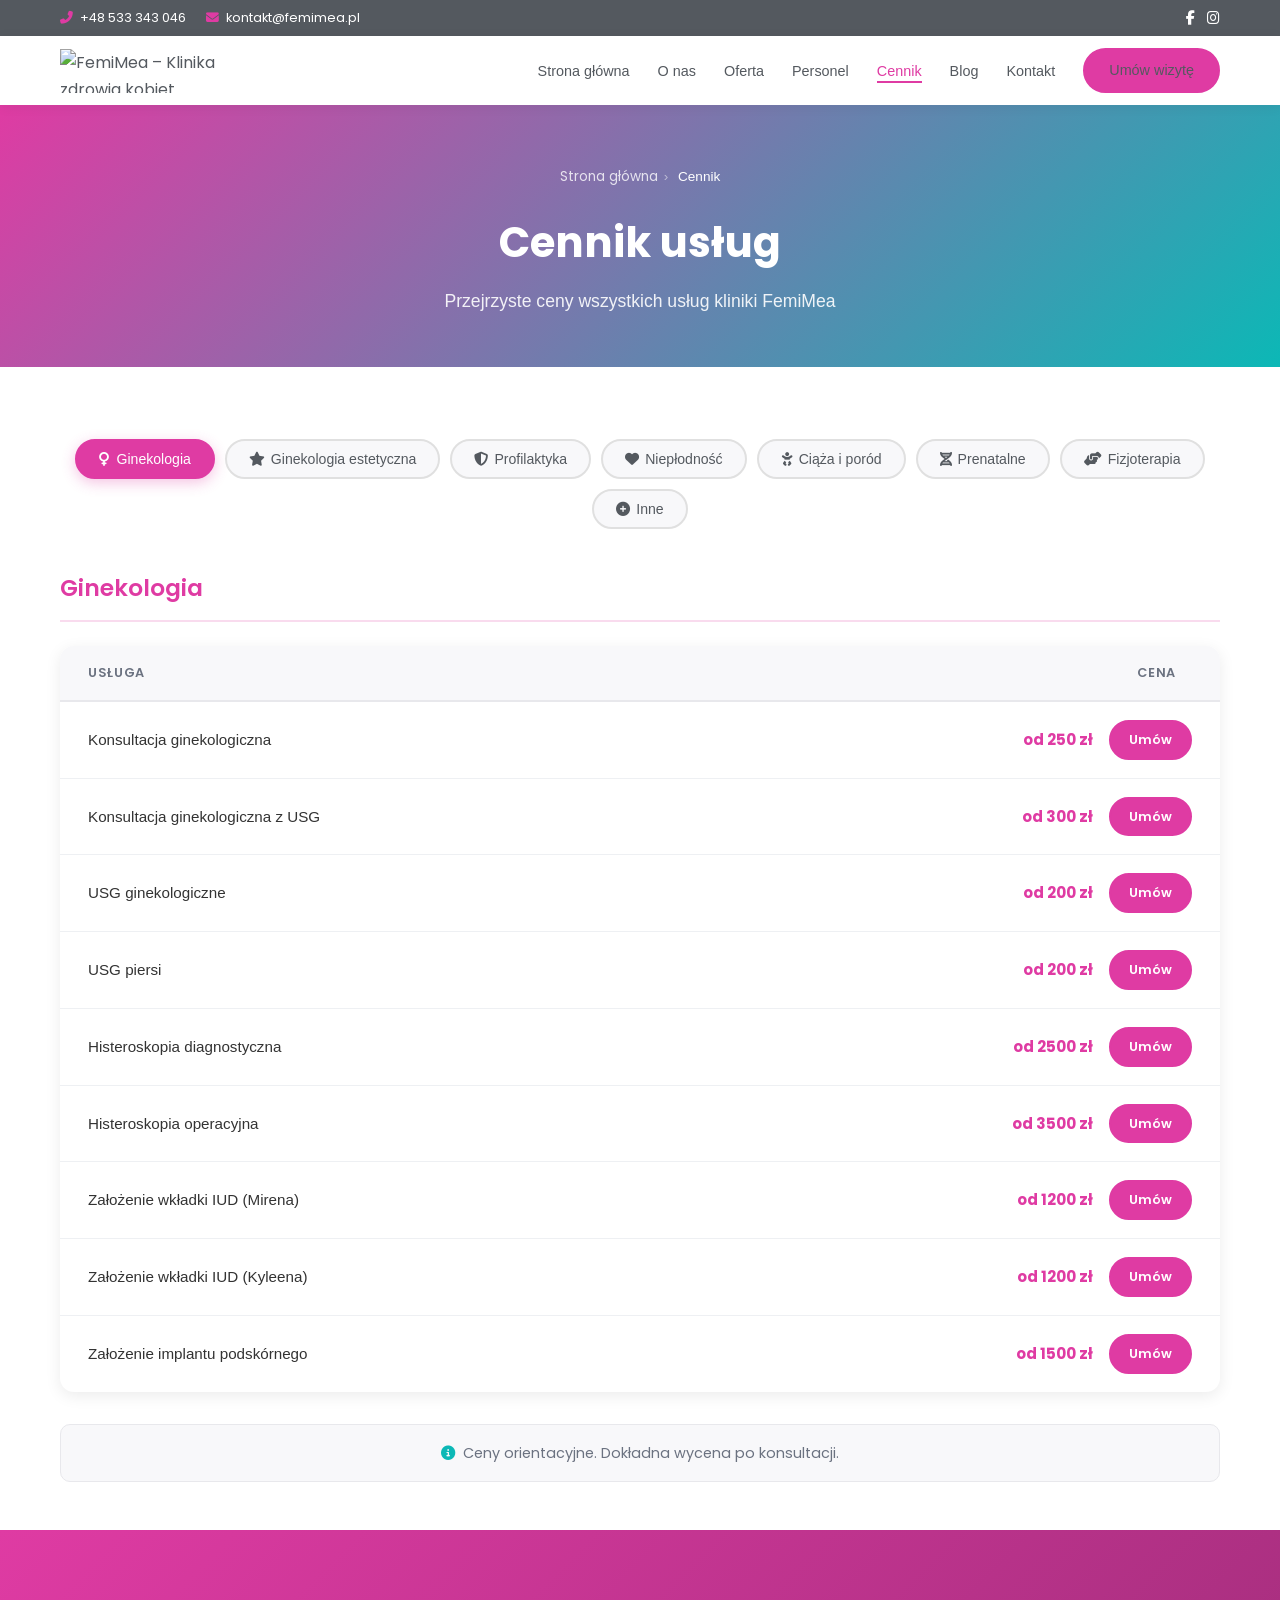
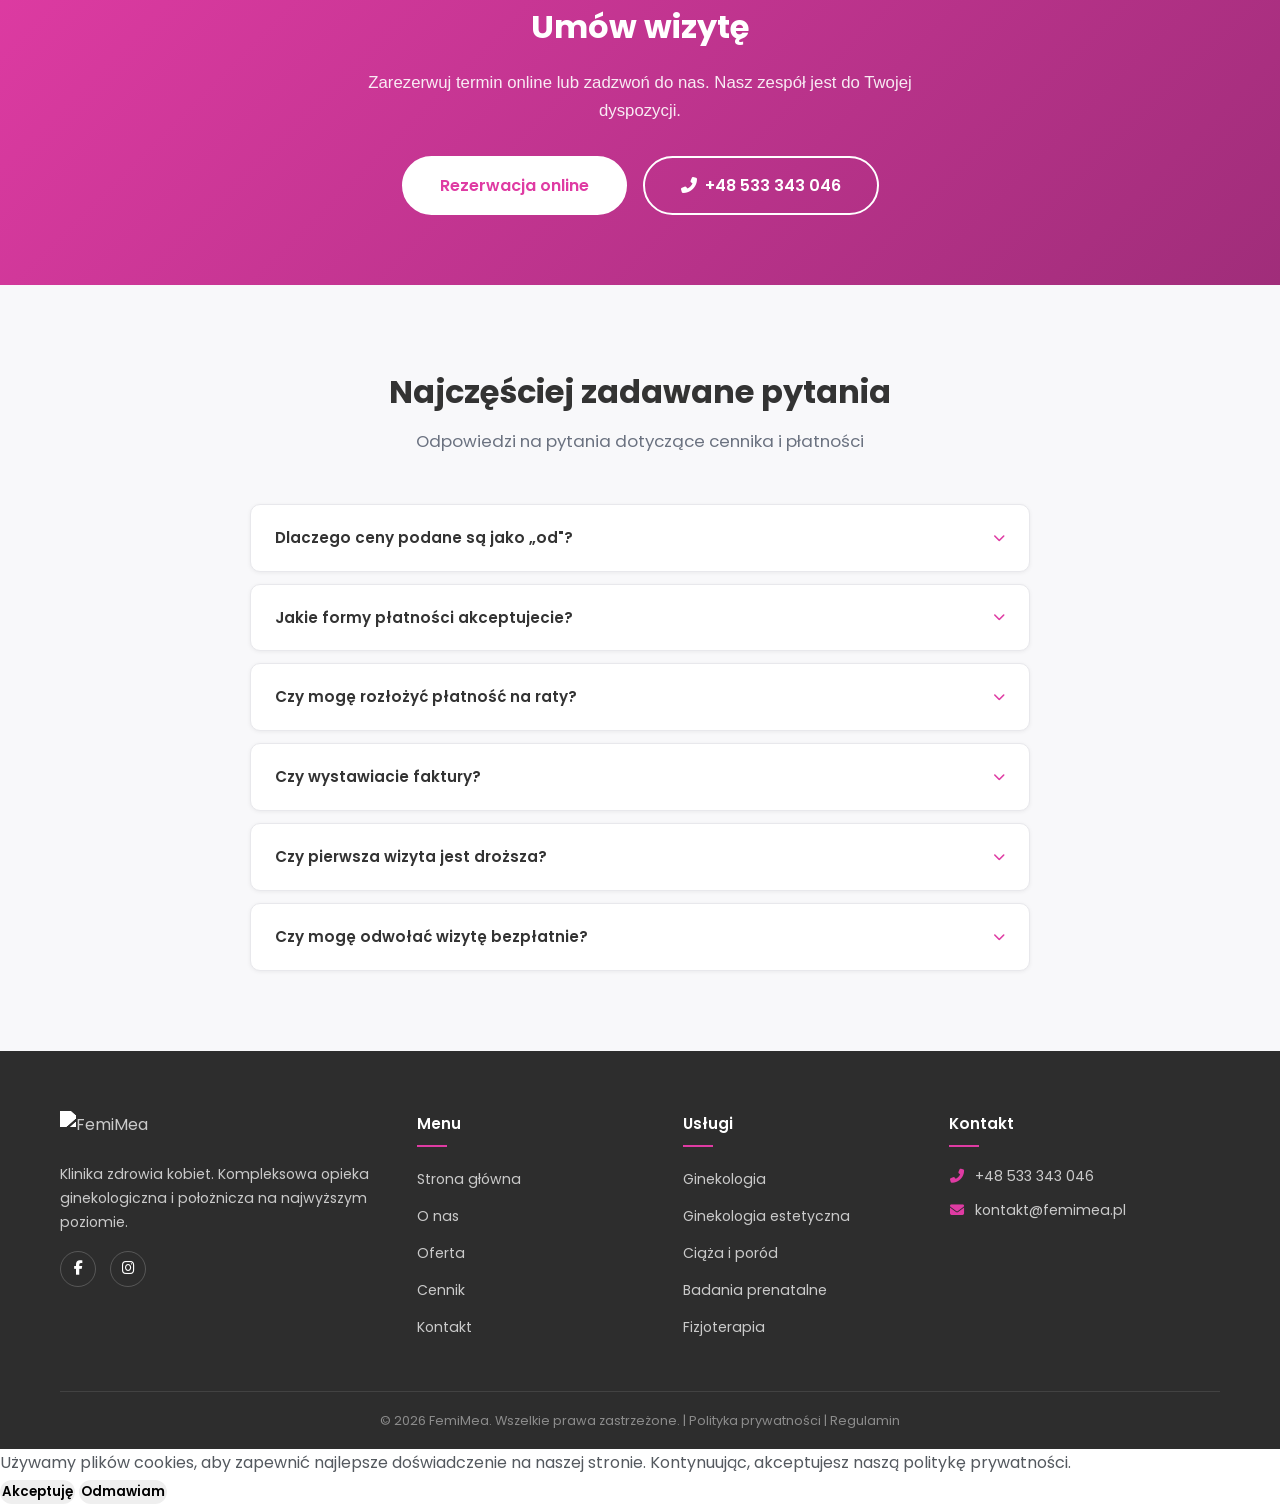
==== commit 26e160b7: "feat: Enhanced CSS with pricing styles, fixed JS selectors and Polish i18n - CSS expanded to 708 lin" ====
--- a/FemiMea/cennik.html
+++ b/FemiMea/cennik.html
@@ -36,16 +36,12 @@
     <div class="top-bar">
         <div class="container top-bar__inner">
             <div class="top-bar__contact">
-                <a href="tel:+48533343046" class="top-bar__link">
-                    <i class="fas fa-phone-alt"></i> +48 533 343 046
-                </a>
-                <a href="mailto:kontakt@femimea.pl" class="top-bar__link">
-                    <i class="fas fa-envelope"></i> kontakt@femimea.pl
-                </a>
+                <a href="tel:+48533343046"><i class="fas fa-phone-alt"></i> +48 533 343 046</a>
+                <a href="mailto:kontakt@femimea.pl"><i class="fas fa-envelope"></i> kontakt@femimea.pl</a>
             </div>
             <div class="top-bar__social">
-                <a href="#" aria-label="Facebook" class="top-bar__social-link"><i class="fab fa-facebook-f"></i></a>
-                <a href="#" aria-label="Instagram" class="top-bar__social-link"><i class="fab fa-instagram"></i></a>
+                <a href="#" aria-label="Facebook"><i class="fab fa-facebook-f"></i></a>
+                <a href="#" aria-label="Instagram"><i class="fab fa-instagram"></i></a>
             </div>
         </div>
     </div>
@@ -54,24 +50,24 @@
     <header class="header" id="header">
         <div class="container header__inner">
             <a href="index.html" class="header__logo">
-                <img src="https://femimea.pl/wp-content/uploads/2022/11/femimea-logo.png" alt="FemiMea – Klinika zdrowia kobiet" width="180" height="48">
+                <img src="https://femimea.pl/wp-content/uploads/2022/11/femimea-logo.png" alt="FemiMea – Klinika zdrowia kobiet" width="180" height="44">
             </a>
 
             <button class="header__hamburger" id="navToggle" aria-label="Otwórz menu" aria-expanded="false">
                 <span></span><span></span><span></span>
             </button>
 
-            <nav class="header__nav" id="mainNav" aria-label="Nawigacja główna">
-                <ul class="header__menu">
-                    <li><a href="index.html" class="header__menu-link">Strona główna</a></li>
-                    <li><a href="o-nas.html" class="header__menu-link">O nas</a></li>
-                    <li><a href="oferta.html" class="header__menu-link">Oferta</a></li>
-                    <li><a href="personel.html" class="header__menu-link">Personel</a></li>
-                    <li><a href="cennik.html" class="header__menu-link active" aria-current="page">Cennik</a></li>
-                    <li><a href="blog.html" class="header__menu-link">Blog</a></li>
-                    <li><a href="kontakt.html" class="header__menu-link">Kontakt</a></li>
+            <nav class="header__nav" id="mainNav">
+                <ul class="header__nav-list">
+                    <li><a href="index.html">Strona główna</a></li>
+                    <li><a href="o-nas.html">O nas</a></li>
+                    <li><a href="oferta.html">Oferta</a></li>
+                    <li><a href="personel.html">Personel</a></li>
+                    <li><a href="cennik.html" class="active" aria-current="page">Cennik</a></li>
+                    <li><a href="blog.html">Blog</a></li>
+                    <li><a href="kontakt.html">Kontakt</a></li>
+                    <li><a href="rejestracja.html" class="btn btn--primary btn--nav">Umów wizytę</a></li>
                 </ul>
-                <a href="rejestracja.html" class="btn btn--primary header__cta">Umów wizytę</a>
             </nav>
         </div>
     </header>
@@ -79,7 +75,7 @@
     <main>
 
         <!-- ===== HERO BANNER ===== -->
-        <section class="hero hero--subpage">
+        <section class="page-hero">
             <div class="container">
                 <nav class="breadcrumbs" aria-label="Ścieżka nawigacji">
                     <ol class="breadcrumbs__list" itemscope itemtype="https://schema.org/BreadcrumbList">
@@ -87,45 +83,45 @@
                             <a href="index.html" itemprop="item"><span itemprop="name">Strona główna</span></a>
                             <meta itemprop="position" content="1">
                         </li>
-                        <li class="breadcrumbs__item" itemprop="itemListElement" itemscope itemtype="https://schema.org/ListItem">
+                        <li class="breadcrumbs__item breadcrumbs__item--active" itemprop="itemListElement" itemscope itemtype="https://schema.org/ListItem">
                             <span itemprop="name" aria-current="page">Cennik</span>
                             <meta itemprop="position" content="2">
                         </li>
                     </ol>
                 </nav>
-                <h1 class="hero__title">Cennik usług</h1>
-                <p class="hero__subtitle">Przejrzyste ceny wszystkich usług kliniki FemiMea</p>
+                <h1 class="page-hero__title">Cennik usług</h1>
+                <p class="page-hero__subtitle">Przejrzyste ceny wszystkich usług kliniki FemiMea</p>
             </div>
         </section>
 
         <!-- ===== PRICING SECTION ===== -->
-        <section class="pricing" id="cennik">
+        <section class="pricing-section" id="cennik">
             <div class="container">
 
                 <!-- Tab Navigation -->
-                <div class="tabs" role="tablist" aria-label="Kategorie usług">
-                    <button class="tabs__btn active" role="tab" aria-selected="true" aria-controls="panel-ginekologia" data-tab="ginekologia" id="tab-ginekologia">
+                <div class="tabs" data-tabs role="tablist" aria-label="Kategorie usług">
+                    <button class="tab-trigger" role="tab" aria-selected="true" aria-controls="panel-ginekologia" data-tab="ginekologia" id="tab-ginekologia">
                         <i class="fas fa-venus"></i> Ginekologia
                     </button>
-                    <button class="tabs__btn" role="tab" aria-selected="false" aria-controls="panel-estetyczna" data-tab="estetyczna" id="tab-estetyczna">
-                        <i class="fas fa-sparkles"></i> Ginekologia estetyczna
-                    </button>
-                    <button class="tabs__btn" role="tab" aria-selected="false" aria-controls="panel-profilaktyka" data-tab="profilaktyka" id="tab-profilaktyka">
+                    <button class="tab-trigger" role="tab" aria-selected="false" aria-controls="panel-estetyczna" data-tab="estetyczna" id="tab-estetyczna">
+                        <i class="fas fa-star"></i> Ginekologia estetyczna
+                    </button>
+                    <button class="tab-trigger" role="tab" aria-selected="false" aria-controls="panel-profilaktyka" data-tab="profilaktyka" id="tab-profilaktyka">
                         <i class="fas fa-shield-alt"></i> Profilaktyka
                     </button>
-                    <button class="tabs__btn" role="tab" aria-selected="false" aria-controls="panel-nieplodnosc" data-tab="nieplodnosc" id="tab-nieplodnosc">
+                    <button class="tab-trigger" role="tab" aria-selected="false" aria-controls="panel-nieplodnosc" data-tab="nieplodnosc" id="tab-nieplodnosc">
                         <i class="fas fa-heart"></i> Niepłodność
                     </button>
-                    <button class="tabs__btn" role="tab" aria-selected="false" aria-controls="panel-ciaza" data-tab="ciaza" id="tab-ciaza">
+                    <button class="tab-trigger" role="tab" aria-selected="false" aria-controls="panel-ciaza" data-tab="ciaza" id="tab-ciaza">
                         <i class="fas fa-baby"></i> Ciąża i poród
                     </button>
-                    <button class="tabs__btn" role="tab" aria-selected="false" aria-controls="panel-prenatalne" data-tab="prenatalne" id="tab-prenatalne">
+                    <button class="tab-trigger" role="tab" aria-selected="false" aria-controls="panel-prenatalne" data-tab="prenatalne" id="tab-prenatalne">
                         <i class="fas fa-dna"></i> Prenatalne
                     </button>
-                    <button class="tabs__btn" role="tab" aria-selected="false" aria-controls="panel-fizjoterapia" data-tab="fizjoterapia" id="tab-fizjoterapia">
+                    <button class="tab-trigger" role="tab" aria-selected="false" aria-controls="panel-fizjoterapia" data-tab="fizjoterapia" id="tab-fizjoterapia">
                         <i class="fas fa-hands-helping"></i> Fizjoterapia
                     </button>
-                    <button class="tabs__btn" role="tab" aria-selected="false" aria-controls="panel-inne" data-tab="inne" id="tab-inne">
+                    <button class="tab-trigger" role="tab" aria-selected="false" aria-controls="panel-inne" data-tab="inne" id="tab-inne">
                         <i class="fas fa-plus-circle"></i> Inne
                     </button>
                 </div>
@@ -133,8 +129,8 @@
                 <!-- ===== TAB PANELS ===== -->
 
                 <!-- GINEKOLOGIA -->
-                <div class="tabs__panel active" role="tabpanel" id="panel-ginekologia" aria-labelledby="tab-ginekologia" data-panel="ginekologia">
-                    <h2 class="tabs__panel-title">Ginekologia</h2>
+                <div class="tab-panel" role="tabpanel" id="panel-ginekologia" aria-labelledby="tab-ginekologia" data-tab-panel="ginekologia">
+                    <h2 class="tab-panel__title">Ginekologia</h2>
                     <div class="pricing-table">
                         <div class="pricing-table__header">
                             <span class="pricing-table__col pricing-table__col--service">Usługa</span>
@@ -144,54 +140,54 @@
                         <div class="pricing-table__row">
                             <span class="pricing-table__service">Konsultacja ginekologiczna</span>
                             <span class="pricing-table__price">od 250 zł</span>
-                            <a href="rejestracja.html" class="btn btn--sm btn--primary">Umów</a>
+                            <a href="rejestracja.html" class="btn btn--primary btn--sm">Umów</a>
                         </div>
                         <div class="pricing-table__row">
                             <span class="pricing-table__service">Konsultacja ginekologiczna z USG</span>
                             <span class="pricing-table__price">od 300 zł</span>
-                            <a href="rejestracja.html" class="btn btn--sm btn--primary">Umów</a>
+                            <a href="rejestracja.html" class="btn btn--primary btn--sm">Umów</a>
                         </div>
                         <div class="pricing-table__row">
                             <span class="pricing-table__service">USG ginekologiczne</span>
                             <span class="pricing-table__price">od 200 zł</span>
-                            <a href="rejestracja.html" class="btn btn--sm btn--primary">Umów</a>
+                            <a href="rejestracja.html" class="btn btn--primary btn--sm">Umów</a>
                         </div>
                         <div class="pricing-table__row">
                             <span class="pricing-table__service">USG piersi</span>
                             <span class="pricing-table__price">od 200 zł</span>
-                            <a href="rejestracja.html" class="btn btn--sm btn--primary">Umów</a>
+                            <a href="rejestracja.html" class="btn btn--primary btn--sm">Umów</a>
                         </div>
                         <div class="pricing-table__row">
                             <span class="pricing-table__service">Histeroskopia diagnostyczna</span>
                             <span class="pricing-table__price">od 2500 zł</span>
-                            <a href="rejestracja.html" class="btn btn--sm btn--primary">Umów</a>
+                            <a href="rejestracja.html" class="btn btn--primary btn--sm">Umów</a>
                         </div>
                         <div class="pricing-table__row">
                             <span class="pricing-table__service">Histeroskopia operacyjna</span>
                             <span class="pricing-table__price">od 3500 zł</span>
-                            <a href="rejestracja.html" class="btn btn--sm btn--primary">Umów</a>
+                            <a href="rejestracja.html" class="btn btn--primary btn--sm">Umów</a>
                         </div>
                         <div class="pricing-table__row">
                             <span class="pricing-table__service">Założenie wkładki IUD (Mirena)</span>
                             <span class="pricing-table__price">od 1200 zł</span>
-                            <a href="rejestracja.html" class="btn btn--sm btn--primary">Umów</a>
+                            <a href="rejestracja.html" class="btn btn--primary btn--sm">Umów</a>
                         </div>
                         <div class="pricing-table__row">
                             <span class="pricing-table__service">Założenie wkładki IUD (Kyleena)</span>
                             <span class="pricing-table__price">od 1200 zł</span>
-                            <a href="rejestracja.html" class="btn btn--sm btn--primary">Umów</a>
+                            <a href="rejestracja.html" class="btn btn--primary btn--sm">Umów</a>
                         </div>
                         <div class="pricing-table__row">
                             <span class="pricing-table__service">Założenie implantu podskórnego</span>
                             <span class="pricing-table__price">od 1500 zł</span>
-                            <a href="rejestracja.html" class="btn btn--sm btn--primary">Umów</a>
+                            <a href="rejestracja.html" class="btn btn--primary btn--sm">Umów</a>
                         </div>
                     </div>
                 </div>
 
                 <!-- GINEKOLOGIA ESTETYCZNA -->
-                <div class="tabs__panel" role="tabpanel" id="panel-estetyczna" aria-labelledby="tab-estetyczna" data-panel="estetyczna" hidden>
-                    <h2 class="tabs__panel-title">Ginekologia estetyczna</h2>
+                <div class="tab-panel" role="tabpanel" id="panel-estetyczna" aria-labelledby="tab-estetyczna" data-tab-panel="estetyczna" hidden>
+                    <h2 class="tab-panel__title">Ginekologia estetyczna</h2>
                     <div class="pricing-table">
                         <div class="pricing-table__header">
                             <span class="pricing-table__col pricing-table__col--service">Usługa</span>
@@ -201,44 +197,44 @@
                         <div class="pricing-table__row">
                             <span class="pricing-table__service">Terapia HIFU</span>
                             <span class="pricing-table__price">od 3000 zł</span>
-                            <a href="rejestracja.html" class="btn btn--sm btn--primary">Umów</a>
+                            <a href="rejestracja.html" class="btn btn--primary btn--sm">Umów</a>
                         </div>
                         <div class="pricing-table__row">
                             <span class="pricing-table__service">Labioplastyka</span>
                             <span class="pricing-table__price">od 4000 zł</span>
-                            <a href="rejestracja.html" class="btn btn--sm btn--primary">Umów</a>
+                            <a href="rejestracja.html" class="btn btn--primary btn--sm">Umów</a>
                         </div>
                         <div class="pricing-table__row">
                             <span class="pricing-table__service">G-Shot</span>
                             <span class="pricing-table__price">od 1500 zł</span>
-                            <a href="rejestracja.html" class="btn btn--sm btn--primary">Umów</a>
+                            <a href="rejestracja.html" class="btn btn--primary btn--sm">Umów</a>
                         </div>
                         <div class="pricing-table__row">
                             <span class="pricing-table__service">O-Shot</span>
                             <span class="pricing-table__price">od 1500 zł</span>
-                            <a href="rejestracja.html" class="btn btn--sm btn--primary">Umów</a>
+                            <a href="rejestracja.html" class="btn btn--primary btn--sm">Umów</a>
                         </div>
                         <div class="pricing-table__row">
                             <span class="pricing-table__service">Kwas hialuronowy wargi sromowe</span>
                             <span class="pricing-table__price">od 2500 zł</span>
-                            <a href="rejestracja.html" class="btn btn--sm btn--primary">Umów</a>
+                            <a href="rejestracja.html" class="btn btn--primary btn--sm">Umów</a>
                         </div>
                         <div class="pricing-table__row">
                             <span class="pricing-table__service">Rewitalizacja PRP</span>
                             <span class="pricing-table__price">od 1200 zł</span>
-                            <a href="rejestracja.html" class="btn btn--sm btn--primary">Umów</a>
+                            <a href="rejestracja.html" class="btn btn--primary btn--sm">Umów</a>
                         </div>
                         <div class="pricing-table__row">
                             <span class="pricing-table__service">Plastyka krocza</span>
                             <span class="pricing-table__price">od 4000 zł</span>
-                            <a href="rejestracja.html" class="btn btn--sm btn--primary">Umów</a>
+                            <a href="rejestracja.html" class="btn btn--primary btn--sm">Umów</a>
                         </div>
                     </div>
                 </div>
 
                 <!-- PROFILAKTYKA -->
-                <div class="tabs__panel" role="tabpanel" id="panel-profilaktyka" aria-labelledby="tab-profilaktyka" data-panel="profilaktyka" hidden>
-                    <h2 class="tabs__panel-title">Profilaktyka</h2>
+                <div class="tab-panel" role="tabpanel" id="panel-profilaktyka" aria-labelledby="tab-profilaktyka" data-tab-panel="profilaktyka" hidden>
+                    <h2 class="tab-panel__title">Profilaktyka</h2>
                     <div class="pricing-table">
                         <div class="pricing-table__header">
                             <span class="pricing-table__col pricing-table__col--service">Usługa</span>
@@ -248,34 +244,34 @@
                         <div class="pricing-table__row">
                             <span class="pricing-table__service">Test HPV</span>
                             <span class="pricing-table__price">od 250 zł</span>
-                            <a href="rejestracja.html" class="btn btn--sm btn--primary">Umów</a>
+                            <a href="rejestracja.html" class="btn btn--primary btn--sm">Umów</a>
                         </div>
                         <div class="pricing-table__row">
                             <span class="pricing-table__service">Cytologia LBC</span>
                             <span class="pricing-table__price">od 150 zł</span>
-                            <a href="rejestracja.html" class="btn btn--sm btn--primary">Umów</a>
+                            <a href="rejestracja.html" class="btn btn--primary btn--sm">Umów</a>
                         </div>
                         <div class="pricing-table__row">
                             <span class="pricing-table__service">Kolposkopia</span>
                             <span class="pricing-table__price">od 300 zł</span>
-                            <a href="rejestracja.html" class="btn btn--sm btn--primary">Umów</a>
+                            <a href="rejestracja.html" class="btn btn--primary btn--sm">Umów</a>
                         </div>
                         <div class="pricing-table__row">
                             <span class="pricing-table__service">Konizacja LEEP/LLETZ</span>
                             <span class="pricing-table__price">od 2500 zł</span>
-                            <a href="rejestracja.html" class="btn btn--sm btn--primary">Umów</a>
+                            <a href="rejestracja.html" class="btn btn--primary btn--sm">Umów</a>
                         </div>
                         <div class="pricing-table__row">
                             <span class="pricing-table__service">Szczepienie HPV Gardasil 9</span>
                             <span class="pricing-table__price">od 800 zł/dawka</span>
-                            <a href="rejestracja.html" class="btn btn--sm btn--primary">Umów</a>
+                            <a href="rejestracja.html" class="btn btn--primary btn--sm">Umów</a>
                         </div>
                     </div>
                 </div>
 
                 <!-- NIEPŁODNOŚĆ -->
-                <div class="tabs__panel" role="tabpanel" id="panel-nieplodnosc" aria-labelledby="tab-nieplodnosc" data-panel="nieplodnosc" hidden>
-                    <h2 class="tabs__panel-title">Niepłodność</h2>
+                <div class="tab-panel" role="tabpanel" id="panel-nieplodnosc" aria-labelledby="tab-nieplodnosc" data-tab-panel="nieplodnosc" hidden>
+                    <h2 class="tab-panel__title">Niepłodność</h2>
                     <div class="pricing-table">
                         <div class="pricing-table__header">
                             <span class="pricing-table__col pricing-table__col--service">Usługa</span>
@@ -285,29 +281,29 @@
                         <div class="pricing-table__row">
                             <span class="pricing-table__service">Konsultacja ws. niepłodności</span>
                             <span class="pricing-table__price">od 300 zł</span>
-                            <a href="rejestracja.html" class="btn btn--sm btn--primary">Umów</a>
+                            <a href="rejestracja.html" class="btn btn--primary btn--sm">Umów</a>
                         </div>
                         <div class="pricing-table__row">
                             <span class="pricing-table__service">Diagnostyka hormonalna</span>
                             <span class="pricing-table__price">od 300 zł</span>
-                            <a href="rejestracja.html" class="btn btn--sm btn--primary">Umów</a>
+                            <a href="rejestracja.html" class="btn btn--primary btn--sm">Umów</a>
                         </div>
                         <div class="pricing-table__row">
                             <span class="pricing-table__service">HyFoSy</span>
                             <span class="pricing-table__price">od 1500 zł</span>
-                            <a href="rejestracja.html" class="btn btn--sm btn--primary">Umów</a>
+                            <a href="rejestracja.html" class="btn btn--primary btn--sm">Umów</a>
                         </div>
                         <div class="pricing-table__row">
                             <span class="pricing-table__service">Monitorowanie owulacji</span>
                             <span class="pricing-table__price">od 200 zł/wizyta</span>
-                            <a href="rejestracja.html" class="btn btn--sm btn--primary">Umów</a>
+                            <a href="rejestracja.html" class="btn btn--primary btn--sm">Umów</a>
                         </div>
                     </div>
                 </div>
 
                 <!-- CIĄŻA I PORÓD -->
-                <div class="tabs__panel" role="tabpanel" id="panel-ciaza" aria-labelledby="tab-ciaza" data-panel="ciaza" hidden>
-                    <h2 class="tabs__panel-title">Ciąża i poród</h2>
+                <div class="tab-panel" role="tabpanel" id="panel-ciaza" aria-labelledby="tab-ciaza" data-tab-panel="ciaza" hidden>
+                    <h2 class="tab-panel__title">Ciąża i poród</h2>
                     <div class="pricing-table">
                         <div class="pricing-table__header">
                             <span class="pricing-table__col pricing-table__col--service">Usługa</span>
@@ -317,29 +313,29 @@
                         <div class="pricing-table__row">
                             <span class="pricing-table__service">Wizyta położnicza z USG</span>
                             <span class="pricing-table__price">od 300 zł</span>
-                            <a href="rejestracja.html" class="btn btn--sm btn--primary">Umów</a>
+                            <a href="rejestracja.html" class="btn btn--primary btn--sm">Umów</a>
                         </div>
                         <div class="pricing-table__row">
                             <span class="pricing-table__service">Badanie KTG</span>
                             <span class="pricing-table__price">od 100 zł</span>
-                            <a href="rejestracja.html" class="btn btn--sm btn--primary">Umów</a>
+                            <a href="rejestracja.html" class="btn btn--primary btn--sm">Umów</a>
                         </div>
                         <div class="pricing-table__row">
                             <span class="pricing-table__service">Konsultacja z położną</span>
                             <span class="pricing-table__price">od 150 zł</span>
-                            <a href="rejestracja.html" class="btn btn--sm btn--primary">Umów</a>
+                            <a href="rejestracja.html" class="btn btn--primary btn--sm">Umów</a>
                         </div>
                         <div class="pricing-table__row">
                             <span class="pricing-table__service">Kurs przedporodowy indywidualny</span>
                             <span class="pricing-table__price">od 500 zł</span>
-                            <a href="rejestracja.html" class="btn btn--sm btn--primary">Umów</a>
+                            <a href="rejestracja.html" class="btn btn--primary btn--sm">Umów</a>
                         </div>
                     </div>
                 </div>
 
                 <!-- PRENATALNE -->
-                <div class="tabs__panel" role="tabpanel" id="panel-prenatalne" aria-labelledby="tab-prenatalne" data-panel="prenatalne" hidden>
-                    <h2 class="tabs__panel-title">Badania prenatalne</h2>
+                <div class="tab-panel" role="tabpanel" id="panel-prenatalne" aria-labelledby="tab-prenatalne" data-tab-panel="prenatalne" hidden>
+                    <h2 class="tab-panel__title">Badania prenatalne</h2>
                     <div class="pricing-table">
                         <div class="pricing-table__header">
                             <span class="pricing-table__col pricing-table__col--service">Usługa</span>
@@ -349,29 +345,29 @@
                         <div class="pricing-table__row">
                             <span class="pricing-table__service">USG genetyczne I trymestru</span>
                             <span class="pricing-table__price">od 400 zł</span>
-                            <a href="rejestracja.html" class="btn btn--sm btn--primary">Umów</a>
+                            <a href="rejestracja.html" class="btn btn--primary btn--sm">Umów</a>
                         </div>
                         <div class="pricing-table__row">
                             <span class="pricing-table__service">Test wolnego DNA płodu</span>
                             <span class="pricing-table__price">od 1800 zł</span>
-                            <a href="rejestracja.html" class="btn btn--sm btn--primary">Umów</a>
+                            <a href="rejestracja.html" class="btn btn--primary btn--sm">Umów</a>
                         </div>
                         <div class="pricing-table__row">
                             <span class="pricing-table__service">USG II trymestru</span>
                             <span class="pricing-table__price">od 350 zł</span>
-                            <a href="rejestracja.html" class="btn btn--sm btn--primary">Umów</a>
+                            <a href="rejestracja.html" class="btn btn--primary btn--sm">Umów</a>
                         </div>
                         <div class="pricing-table__row">
                             <span class="pricing-table__service">USG III trymestru</span>
                             <span class="pricing-table__price">od 300 zł</span>
-                            <a href="rejestracja.html" class="btn btn--sm btn--primary">Umów</a>
+                            <a href="rejestracja.html" class="btn btn--primary btn--sm">Umów</a>
                         </div>
                     </div>
                 </div>
 
                 <!-- FIZJOTERAPIA -->
-                <div class="tabs__panel" role="tabpanel" id="panel-fizjoterapia" aria-labelledby="tab-fizjoterapia" data-panel="fizjoterapia" hidden>
-                    <h2 class="tabs__panel-title">Fizjoterapia</h2>
+                <div class="tab-panel" role="tabpanel" id="panel-fizjoterapia" aria-labelledby="tab-fizjoterapia" data-tab-panel="fizjoterapia" hidden>
+                    <h2 class="tab-panel__title">Fizjoterapia</h2>
                     <div class="pricing-table">
                         <div class="pricing-table__header">
                             <span class="pricing-table__col pricing-table__col--service">Usługa</span>
@@ -381,24 +377,24 @@
                         <div class="pricing-table__row">
                             <span class="pricing-table__service">Fizjoterapia uroginekologiczna</span>
                             <span class="pricing-table__price">od 200 zł</span>
-                            <a href="rejestracja.html" class="btn btn--sm btn--primary">Umów</a>
+                            <a href="rejestracja.html" class="btn btn--primary btn--sm">Umów</a>
                         </div>
                         <div class="pricing-table__row">
                             <span class="pricing-table__service">Fizjoterapia w ciąży</span>
                             <span class="pricing-table__price">od 200 zł</span>
-                            <a href="rejestracja.html" class="btn btn--sm btn--primary">Umów</a>
+                            <a href="rejestracja.html" class="btn btn--primary btn--sm">Umów</a>
                         </div>
                         <div class="pricing-table__row">
                             <span class="pricing-table__service">Fizjoterapia poporodowa</span>
                             <span class="pricing-table__price">od 200 zł</span>
-                            <a href="rejestracja.html" class="btn btn--sm btn--primary">Umów</a>
+                            <a href="rejestracja.html" class="btn btn--primary btn--sm">Umów</a>
                         </div>
                     </div>
                 </div>
 
                 <!-- INNE -->
-                <div class="tabs__panel" role="tabpanel" id="panel-inne" aria-labelledby="tab-inne" data-panel="inne" hidden>
-                    <h2 class="tabs__panel-title">Inne usługi</h2>
+                <div class="tab-panel" role="tabpanel" id="panel-inne" aria-labelledby="tab-inne" data-tab-panel="inne" hidden>
+                    <h2 class="tab-panel__title">Inne usługi</h2>
                     <div class="pricing-table">
                         <div class="pricing-table__header">
                             <span class="pricing-table__col pricing-table__col--service">Usługa</span>
@@ -408,33 +404,33 @@
                         <div class="pricing-table__row">
                             <span class="pricing-table__service">Konsultacja endokrynologiczna</span>
                             <span class="pricing-table__price">od 300 zł</span>
-                            <a href="rejestracja.html" class="btn btn--sm btn--primary">Umów</a>
+                            <a href="rejestracja.html" class="btn btn--primary btn--sm">Umów</a>
                         </div>
                         <div class="pricing-table__row">
                             <span class="pricing-table__service">Konsultacja kardiologiczna</span>
                             <span class="pricing-table__price">od 300 zł</span>
-                            <a href="rejestracja.html" class="btn btn--sm btn--primary">Umów</a>
+                            <a href="rejestracja.html" class="btn btn--primary btn--sm">Umów</a>
                         </div>
                         <div class="pricing-table__row">
                             <span class="pricing-table__service">Konsultacja psychologiczna/seksuologiczna</span>
                             <span class="pricing-table__price">od 250 zł</span>
-                            <a href="rejestracja.html" class="btn btn--sm btn--primary">Umów</a>
+                            <a href="rejestracja.html" class="btn btn--primary btn--sm">Umów</a>
                         </div>
                         <div class="pricing-table__row">
                             <span class="pricing-table__service">Wlew żelaza (Ferinject)</span>
                             <span class="pricing-table__price">od 400 zł</span>
-                            <a href="rejestracja.html" class="btn btn--sm btn--primary">Umów</a>
+                            <a href="rejestracja.html" class="btn btn--primary btn--sm">Umów</a>
                         </div>
                         <div class="pricing-table__row">
                             <span class="pricing-table__service">Diagnostyka menopauzy</span>
                             <span class="pricing-table__price">od 400 zł</span>
-                            <a href="rejestracja.html" class="btn btn--sm btn--primary">Umów</a>
+                            <a href="rejestracja.html" class="btn btn--primary btn--sm">Umów</a>
                         </div>
                     </div>
                 </div>
 
                 <!-- Disclaimer -->
-                <p class="pricing__disclaimer">
+                <p class="pricing-disclaimer">
                     <i class="fas fa-info-circle"></i>
                     Ceny orientacyjne. Dokładna wycena po konsultacji.
                 </p>
@@ -443,11 +439,11 @@
         </section>
 
         <!-- ===== CTA SECTION ===== -->
-        <section class="cta">
-            <div class="container cta__inner">
-                <h2 class="cta__title">Umów wizytę</h2>
-                <p class="cta__text">Zarezerwuj termin online lub zadzwoń do nas. Nasz zespół jest do Twojej dyspozycji.</p>
-                <div class="cta__buttons">
+        <section class="cta-section">
+            <div class="container cta-section__inner">
+                <h2 class="cta-section__title">Umów wizytę</h2>
+                <p class="cta-section__text">Zarezerwuj termin online lub zadzwoń do nas. Nasz zespół jest do Twojej dyspozycji.</p>
+                <div class="cta-section__buttons">
                     <a href="rejestracja.html" class="btn btn--white btn--lg">Rezerwacja online</a>
                     <a href="tel:+48533343046" class="btn btn--outline-white btn--lg">
                         <i class="fas fa-phone-alt"></i> +48 533 343 046
@@ -457,68 +453,68 @@
         </section>
 
         <!-- ===== FAQ SECTION ===== -->
-        <section class="faq" id="faq">
+        <section class="faq-section" id="faq">
             <div class="container">
                 <h2 class="section-title">Najczęściej zadawane pytania</h2>
                 <p class="section-subtitle">Odpowiedzi na pytania dotyczące cennika i płatności</p>
 
-                <div class="faq__list">
-                    <details class="faq__item">
-                        <summary class="faq__question">
+                <div class="faq-list">
+                    <details class="faq-item">
+                        <summary class="faq-question">
                             <span>Dlaczego ceny podane są jako „od"?</span>
-                            <i class="fas fa-chevron-down faq__icon"></i>
+                            <i class="fas fa-chevron-down faq-icon"></i>
                         </summary>
-                        <div class="faq__answer">
+                        <div class="faq-answer">
                             <p>Ceny podane na stronie są cenami orientacyjnymi. Ostateczny koszt usługi zależy od indywidualnego przypadku, zakresu badań i zastosowanych materiałów. Dokładną wycenę otrzymasz po konsultacji z lekarzem.</p>
                         </div>
                     </details>
 
-                    <details class="faq__item">
-                        <summary class="faq__question">
+                    <details class="faq-item">
+                        <summary class="faq-question">
                             <span>Jakie formy płatności akceptujecie?</span>
-                            <i class="fas fa-chevron-down faq__icon"></i>
+                            <i class="fas fa-chevron-down faq-icon"></i>
                         </summary>
-                        <div class="faq__answer">
+                        <div class="faq-answer">
                             <p>Akceptujemy płatności gotówką, kartą płatniczą oraz BLIK. Dla wybranych zabiegów możliwe są również płatności ratalne.</p>
                         </div>
                     </details>
 
-                    <details class="faq__item">
-                        <summary class="faq__question">
+                    <details class="faq-item">
+                        <summary class="faq-question">
                             <span>Czy mogę rozłożyć płatność na raty?</span>
-                            <i class="fas fa-chevron-down faq__icon"></i>
+                            <i class="fas fa-chevron-down faq-icon"></i>
                         </summary>
-                        <div class="faq__answer">
+                        <div class="faq-answer">
                             <p>Tak, dla zabiegów o wyższej wartości (np. ginekologia estetyczna, histeroskopia) oferujemy możliwość rozłożenia płatności na raty. Szczegóły ustalisz w recepcji kliniki.</p>
                         </div>
                     </details>
 
-                    <details class="faq__item">
-                        <summary class="faq__question">
+                    <details class="faq-item">
+                        <summary class="faq-question">
                             <span>Czy wystawiacie faktury?</span>
-                            <i class="fas fa-chevron-down faq__icon"></i>
+                            <i class="fas fa-chevron-down faq-icon"></i>
                         </summary>
-                        <div class="faq__answer">
+                        <div class="faq-answer">
                             <p>Tak, na życzenie pacjentki wystawiamy faktury VAT. Prosimy o zgłoszenie chęci otrzymania faktury przed dokonaniem płatności.</p>
                         </div>
                     </details>
 
-                    <details class="faq__item">
-                        <summary class="faq__question">
+                    <details class="faq-item">
+                        <summary class="faq-question">
                             <span>Czy pierwsza wizyta jest droższa?</span>
-                            <i class="fas fa-chevron-down faq__icon"></i>
+                            <i class="fas fa-chevron-down faq-icon"></i>
                         </summary>
-                        <div class="faq__answer">
+                        <div class="faq-answer">
                             <p>Nie, cena pierwszej wizyty jest taka sama jak wizyty kontrolnej. Podczas pierwszej konsultacji lekarz poświęca więcej czasu na wywiad i diagnostykę, ale koszt pozostaje bez zmian.</p>
                         </div>
                     </details>
 
-                    <details class="faq__item">
-                        <summary class="faq__question">
+                    <details class="faq-item">
+                        <summary class="faq-question">
                             <span>Czy mogę odwołać wizytę bezpłatnie?</span>
-                            <i class="fas fa-chevron-down faq__icon"></i>
+                            <i class="fas fa-chevron-down faq-icon"></i>
                         </summary>
-                        <div class="faq__answer">
+                        <div class="faq-answer">
                             <p>Tak, wizytę można odwołać bezpłatnie z co najmniej 24-godzinnym wyprzedzeniem. W przypadku późniejszego odwołania lub niestawienia się na wizytę może zostać naliczona opłata.</p>
                         </div>
                     </details>
@@ -531,12 +527,10 @@
     <!-- ===== FOOTER ===== -->
     <footer class="footer">
         <div class="container">
-            <div class="footer__grid">
+            <div class="footer__inner">
                 <div class="footer__col">
-                    <a href="index.html" class="footer__logo">
-                        <img src="https://femimea.pl/wp-content/uploads/2022/11/femimea-logo.png" alt="FemiMea" width="160" height="42">
-                    </a>
-                    <p class="footer__desc">Klinika zdrowia kobiet. Kompleksowa opieka ginekologiczna i położnicza na najwyższym poziomie.</p>
+                    <img src="https://femimea.pl/wp-content/uploads/2022/11/femimea-logo.png" alt="FemiMea" class="footer__logo" width="160" height="42">
+                    <p class="footer__about">Klinika zdrowia kobiet. Kompleksowa opieka ginekologiczna i położnicza na najwyższym poziomie.</p>
                     <div class="footer__social">
                         <a href="#" aria-label="Facebook"><i class="fab fa-facebook-f"></i></a>
                         <a href="#" aria-label="Instagram"><i class="fab fa-instagram"></i></a>
@@ -564,24 +558,17 @@
                 </div>
                 <div class="footer__col">
                     <h3 class="footer__heading">Kontakt</h3>
-                    <ul class="footer__contact">
-                        <li>
-                            <i class="fas fa-phone-alt"></i>
-                            <a href="tel:+48533343046">+48 533 343 046</a>
-                        </li>
-                        <li>
-                            <i class="fas fa-envelope"></i>
-                            <a href="mailto:kontakt@femimea.pl">kontakt@femimea.pl</a>
-                        </li>
-                    </ul>
+                    <div class="footer__contact">
+                        <p><i class="fas fa-phone-alt"></i> <a href="tel:+48533343046">+48 533 343 046</a></p>
+                        <p><i class="fas fa-envelope"></i> <a href="mailto:kontakt@femimea.pl">kontakt@femimea.pl</a></p>
+                    </div>
                 </div>
             </div>
             <div class="footer__bottom">
-                <p>&copy; 2026 FemiMea. Wszelkie prawa zastrzeżone.</p>
-                <div class="footer__legal">
-                    <a href="polityka-prywatnosci.html">Polityka prywatności</a>
+                <p>&copy; 2026 FemiMea. Wszelkie prawa zastrzeżone. |
+                    <a href="polityka-prywatnosci.html">Polityka prywatności</a> |
                     <a href="regulamin.html">Regulamin</a>
-                </div>
+                </p>
             </div>
         </div>
     </footer>
--- a/FemiMea/assets/css/styles.css
+++ b/FemiMea/assets/css/styles.css
@@ -469,4 +469,241 @@
   .cta-section__buttons { flex-direction: column; align-items: center; }
   .service-card__actions { flex-direction: column; }
   .service-card__actions .btn { width: 100%; }
+}
+
+/* ============================================================
+   SECTION TITLES (shared)
+   ============================================================ */
+.section-title {
+  font-size: 2rem;
+  font-weight: 700;
+  text-align: center;
+  color: #333;
+  margin-bottom: 8px;
+}
+.section-subtitle {
+  font-size: 1.05rem;
+  color: #6b7280;
+  text-align: center;
+  margin-bottom: 48px;
+}
+
+/* ============================================================
+   OUTLINE-WHITE BUTTON VARIANT
+   ============================================================ */
+.btn--outline-white {
+  background: transparent;
+  color: #fff;
+  border-color: #fff;
+}
+.btn--outline-white:hover {
+  background: #fff;
+  color: #DF3BA3;
+}
+
+/* ============================================================
+   TAB COMPONENT – Pricing page
+   ============================================================ */
+.tab-trigger {
+  display: inline-flex;
+  align-items: center;
+  gap: 6px;
+  font-family: inherit;
+  font-size: .88rem;
+  font-weight: 500;
+  padding: 10px 22px;
+  background: #f8f8fa;
+  color: #54595F;
+  border: 2px solid #e0e0e0;
+  border-radius: 30px;
+  cursor: pointer;
+  transition: all .3s ease;
+}
+.tab-trigger:hover {
+  border-color: #DF3BA3;
+  color: #DF3BA3;
+  background: #fff;
+}
+.tab-trigger.is-active {
+  background: #DF3BA3;
+  color: #fff;
+  border-color: #DF3BA3;
+  box-shadow: 0 4px 14px rgba(223,59,163,.3);
+}
+.tabs[data-tabs] {
+  display: flex;
+  flex-wrap: wrap;
+  justify-content: center;
+  gap: 10px;
+  margin-bottom: 40px;
+}
+
+/* Tab panels */
+.tab-panel {
+  display: none;
+  animation: tabFadeIn .4s ease;
+}
+.tab-panel.is-active {
+  display: block;
+}
+@keyframes tabFadeIn {
+  from { opacity: 0; transform: translateY(12px); }
+  to   { opacity: 1; transform: translateY(0); }
+}
+
+.tab-panel__title {
+  font-size: 1.45rem;
+  font-weight: 600;
+  color: #DF3BA3;
+  margin-bottom: 24px;
+  padding-bottom: 12px;
+  border-bottom: 2px solid rgba(223,59,163,.18);
+}
+
+/* ============================================================
+   PRICING SECTION & TABLE
+   ============================================================ */
+.pricing-section {
+  padding: 72px 0 48px;
+}
+
+.pricing-table {
+  background: #fff;
+  border-radius: 14px;
+  box-shadow: 0 4px 16px rgba(0,0,0,.08);
+  overflow: hidden;
+}
+
+.pricing-table__header {
+  display: grid;
+  grid-template-columns: 1fr auto auto;
+  gap: 16px;
+  align-items: center;
+  padding: 16px 28px;
+  background: #f8f8fa;
+  border-bottom: 2px solid #e8e8ec;
+  font-size: .8rem;
+  font-weight: 600;
+  text-transform: uppercase;
+  letter-spacing: .05em;
+  color: #6b7280;
+}
+
+.pricing-table__row {
+  display: grid;
+  grid-template-columns: 1fr auto auto;
+  gap: 16px;
+  align-items: center;
+  padding: 18px 28px;
+  border-bottom: 1px solid #eef0f3;
+  transition: background .25s;
+}
+.pricing-table__row:last-child { border-bottom: none; }
+.pricing-table__row:hover { background: rgba(223,59,163,.025); }
+
+.pricing-table__service {
+  font-size: .95rem;
+  font-weight: 500;
+  color: #333;
+}
+.pricing-table__price {
+  font-size: .95rem;
+  font-weight: 700;
+  color: #DF3BA3;
+  white-space: nowrap;
+}
+
+/* Disclaimer */
+.pricing-disclaimer {
+  margin-top: 32px;
+  text-align: center;
+  font-size: .9rem;
+  color: #6b7280;
+  display: flex;
+  align-items: center;
+  justify-content: center;
+  gap: 8px;
+  padding: 16px 24px;
+  background: #f8f8fa;
+  border-radius: 10px;
+  border: 1px solid #e8e8ec;
+}
+.pricing-disclaimer i { color: #0CB8B6; }
+
+/* ============================================================
+   FAQ SECTION
+   ============================================================ */
+.faq-section {
+  padding: 80px 0;
+  background: #f8f8fa;
+}
+.faq-list {
+  max-width: 780px;
+  margin: 0 auto;
+  display: flex;
+  flex-direction: column;
+  gap: 12px;
+}
+.faq-item {
+  background: #fff;
+  border-radius: 10px;
+  box-shadow: 0 1px 4px rgba(0,0,0,.06);
+  border: 1px solid #e8e8ec;
+  overflow: hidden;
+  transition: box-shadow .3s;
+}
+.faq-item:hover { box-shadow: 0 4px 14px rgba(0,0,0,.1); }
+.faq-item[open] { border-color: rgba(223,59,163,.25); }
+
+.faq-question {
+  display: flex;
+  align-items: center;
+  justify-content: space-between;
+  padding: 20px 24px;
+  font-weight: 600;
+  font-size: .95rem;
+  cursor: pointer;
+  color: #333;
+  user-select: none;
+  list-style: none;
+}
+.faq-question::-webkit-details-marker { display: none; }
+.faq-question::marker { content: ''; }
+
+.faq-icon {
+  font-size: .75rem;
+  color: #DF3BA3;
+  transition: transform .3s;
+  flex-shrink: 0;
+  margin-left: 16px;
+}
+.faq-item[open] .faq-icon { transform: rotate(180deg); }
+
+.faq-answer {
+  padding: 0 24px 20px;
+  font-size: .9rem;
+  color: #6b7280;
+  line-height: 1.7;
+}
+
+/* ============================================================
+   PRICING PAGE – RESPONSIVE OVERRIDES
+   ============================================================ */
+@media (max-width: 768px) {
+  .tabs[data-tabs] { gap: 6px; }
+  .tab-trigger { font-size: .78rem; padding: 8px 14px; }
+  .pricing-table__header { display: none; }
+  .pricing-table__row {
+    grid-template-columns: 1fr;
+    gap: 8px;
+    padding: 16px 20px;
+  }
+  .pricing-table__price { font-size: 1.05rem; }
+  .pricing-section { padding: 48px 0 32px; }
+  .section-title { font-size: 1.6rem; }
+}
+
+@media (max-width: 480px) {
+  .tab-trigger { font-size: .72rem; padding: 7px 12px; }
+  .tab-trigger i { display: none; }
 }
